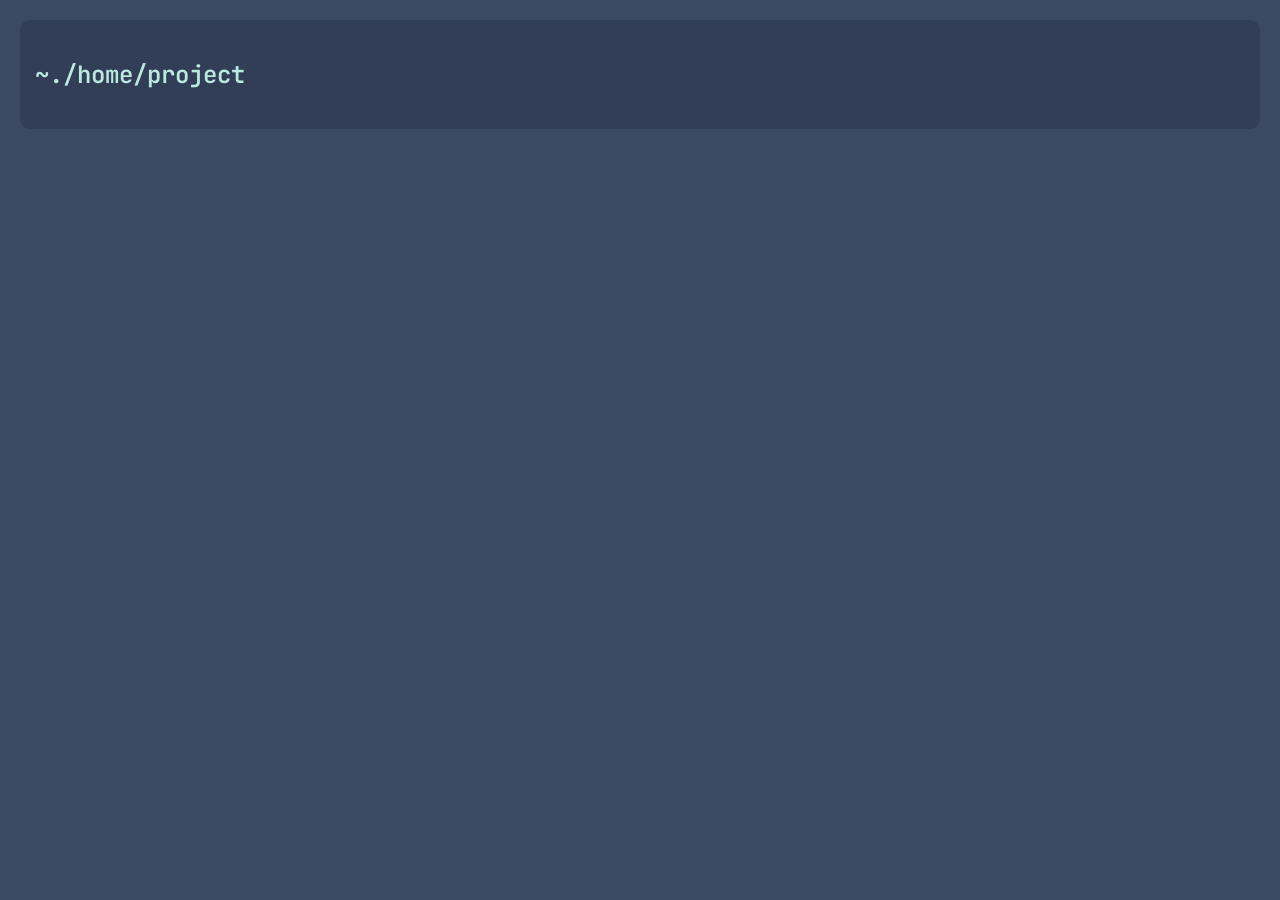
==== about/index.html @ 4014a5be "fix bugs on dropdown list and refractor html files on directory" ====
<!DOCTYPE html>
<html lang="en">
<head>
    <meta charset="UTF-8">
    <meta name="viewport" content="width=device-width, initial-scale=1.0">
    <link rel="stylesheet" href="/style.css">
    <link rel="preconnect" href="https://fonts.googleapis.com">
    <link rel="preconnect" href="https://fonts.gstatic.com" crossorigin>
    <link href="https://fonts.googleapis.com/css2?family=JetBrains+Mono:wght@100;400;600&display=swap" rel="stylesheet">
    <title>Kouu's Documentation</title>
</head>
<body>
    <div class="container">
        <div id="top-box">
            <p class="text-double-highlight">~./home/project</p>
        </div>
    </div>
    <script src = "/scripts.js"></script>
</body>
</html>
---- style.css ----
/* 1. The Master Container */
.container {
    display: flex;
    flex-direction: column; /* Stack Top Box above the Row */
    gap: 20px;              /* The 'magic' space between boxes */
    padding: 20px;
    width: 100%;
    box-sizing: border-box;
}

#top-box, #left-box, #right-box {
    background-color: var(--box-color);
    padding: 15px;
    border-radius: 10px;
}

/* 2. The Top Box (Full Width) */
#top-box {
    background-color: var(--box-color);
    padding: 15px;
    display: flex;
    /* No position: absolute needed! It fills the container width naturally. */
}

#audio-control {
    margin-left: auto;
}

/* 3. The Wrapper for the Bottom Two Boxes */
.bottom-row {
    display: flex;
    flex-direction: row;    /* Put Left and Right next to each other */
    gap: 20px;
    width: 100%;
    height: auto;          /* Let height be determined by content */
    align-items: flex-start; /* Aligns the top of the boxes */
}

#left-box {
    flex: 3;                /* Takes 3 parts of the space (~30%) */
    background-color: var(--box-color);
    padding: 15px;
    min-height: 500px;
}

#right-box {
    flex: 7;                /* Takes 7 parts of the space (~70%) */
    background-color: var(--box-color);
    min-height: 500px;
    padding: 15px 15px 15px 30px;
    width: 100%;
    box-sizing: border-box;
}

body{
    margin: 0;
    padding: 0;
    background-color: var(--bg-color);
    background-attachment: fixed;
    min-height: 100vh;
    display: flex;
    justify-content: center; /* This centers your container on huge screens */
}

#img-holder img{
    border: 4px solid var(--accent-color);
    border-radius: 10px;
    max-width: 70%;
    height: auto;
}

#img-holder{
    display: flex;
    justify-content: center;
    align-items: center;
    height: 100%;
    padding-top: 20px;
}

#left-box {
    display: flex;
    flex-direction: column;    
}

#image-caption {
    margin-top: 10px;
    text-align: center;
    color: var(--accent-color);
    font-family: JetBrains Mono, monospace;
    font-size: 16px;
    font-weight: 500;
}

#contact{
    text-align: center;
}

.social-icon{
    width: 40px;
    height: auto;
    filter: brightness(0) saturate(100%) invert(90%) sepia(34%) saturate(191%) hue-rotate(108deg) brightness(95%) contrast(93%);         /* https://angel-rs.github.io/css-color-filter-generator/ */
}

.social-container{
    display: flex;
    flex-direction: row;
    align-items: center;
    justify-content: center;
    gap: 20px;
}


/* The main popup box */
#popup {
    display: none;
    position: absolute;
    top: 100%;
    left: 0;
    margin-top: 8px;
    background-color: var(--box-color);
    padding: 20px 15px 15px 15px; /* Added a bit more padding at the top for the [X] */
    border: 2px solid var(--accent-color);
    z-index: 100;
    /* Added a minimum width so your menu doesn't get squished */
    min-width: 120px;
}

.dropdown-menu {
    display: flex;
    flex-direction: column;
    gap: 10px; /* Adds nice spacing between "Projects" and "Blog" */
}

/* Fixed the typo from nav-secton */
.nav-section {
    display: flex;
    align-items: center;
    background-color: var(--box-color);
    text-decoration: none; /* Removes the default blue underline from <a> tags */
    color: inherit; /* Keeps your terminal text color */
}
.nav-section p{
    margin: 5px;
}

#kirizakuga:hover, #projects:hover, #blog:hover, #about:hover {
    color: var(--accent-color);
}









/* 4. Responsive (Mobile) */
@media screen and (max-width: 768px) {
    .bottom-row {
        flex-direction: column; /* Stacks Left and Right on top of each other */
        align-items: stretch;
        height: auto; /* Let height be determined by content */
    }
    #top-box{
        height: auto; /* Let height be determined by content */
    }
    #left-box {
        min-height: auto; /* Optional: removes the 500px empty space on mobile */
        white-space: pre-wrap;     /* Keeps your JSON indents but allows wrapping */
        overflow-wrap: break-word; /* Forces long text like "Quan Hieu" to wrap to the next line */
    }
    
    #right-box {
        min-height: auto;
        padding-left: 15px; /* Resetting that 30px left padding you had for desktop */
    }
    .social-container{
        white-space: normal;
        display: flex;
        justify-content: center;
        gap: 20px;

    }
}

:root{
    --bg-color: #3b4a62;
    --box-color: #313e55;
    --accent-color: #fe9841;
    --action-color: #bbe9e0;
}

.text-primary {
    color: var(--accent-color);
    font-family: JetBrains Mono, monospace;
    font-size: 18px;
    font-weight: 400;
    line-height: 1.8;
}
.text-highlight{
    color: var(--action-color);
    font-family: JetBrains Mono, monospace;
    font-size: 18px;
    font-weight: 400;
}
.text-double-highlight{
    color: var(--action-color);
    font-family: JetBrains Mono, monospace;
    font-size: 24px;
    font-weight: 600;
}
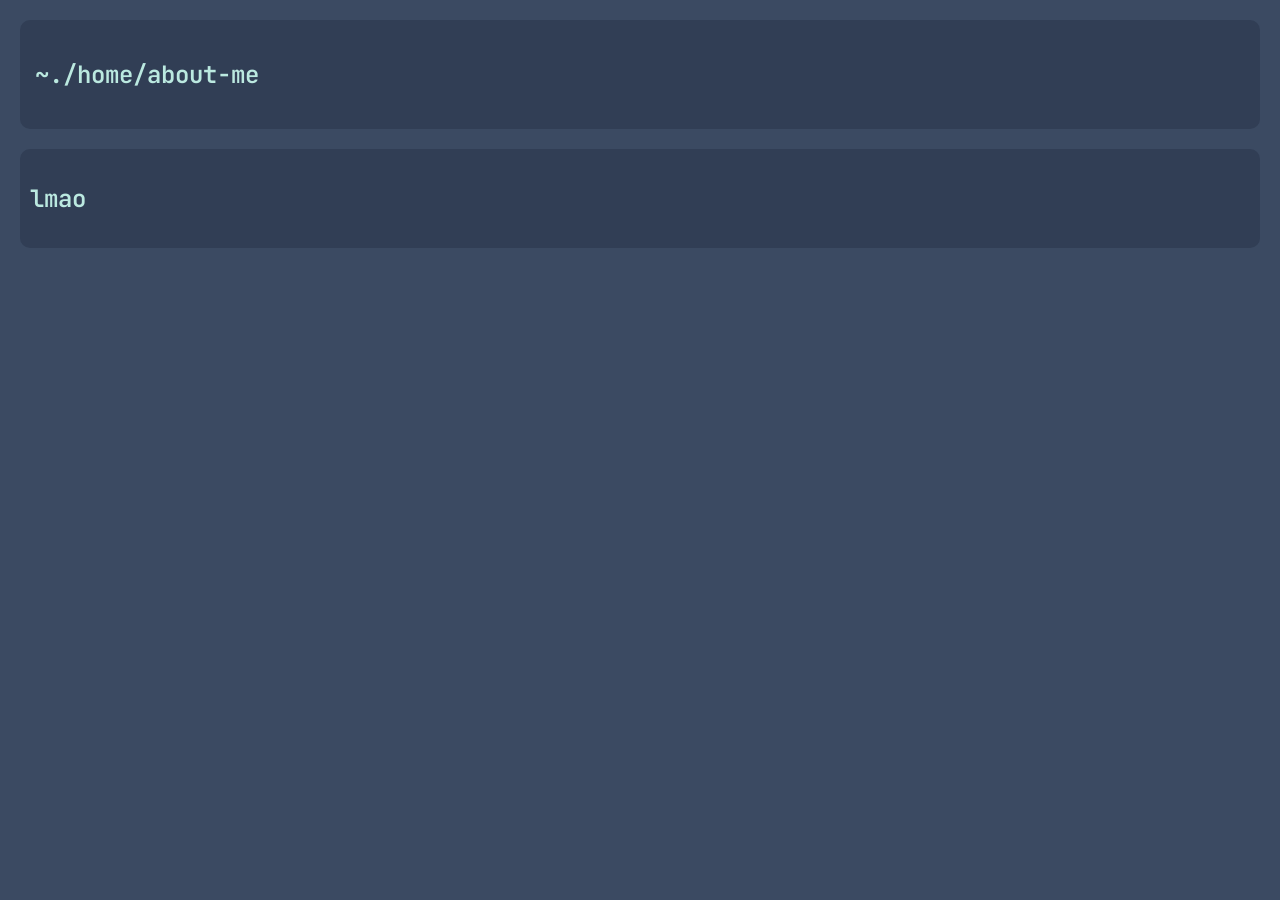
==== commit acdfbfab: "config the about-me page, remove the dropdown list bc its sucks" ====
--- a/about/index.html
+++ b/about/index.html
@@ -12,7 +12,12 @@
 <body>
     <div class="container">
         <div id="top-box">
-            <p class="text-double-highlight">~./home/project</p>
+            <p class="text-double-highlight">~./home/about-me</p>
+        </div>
+        <div class="bottom-row2">
+            <div class="sub-container">
+                <p class="text-double-highlight">lmao</p>
+            </div>
         </div>
     </div>
     <script src = "/scripts.js"></script>
--- a/style.css
+++ b/style.css
@@ -8,18 +8,11 @@
     box-sizing: border-box;
 }
 
-#top-box, #left-box, #right-box {
+#top-box {
     background-color: var(--box-color);
     padding: 15px;
     border-radius: 10px;
-}
-
-/* 2. The Top Box (Full Width) */
-#top-box {
-    background-color: var(--box-color);
-    padding: 15px;
-    display: flex;
-    /* No position: absolute needed! It fills the container width naturally. */
+    display: flex;
 }
 
 #audio-control {
@@ -34,13 +27,17 @@
     width: 100%;
     height: auto;          /* Let height be determined by content */
     align-items: flex-start; /* Aligns the top of the boxes */
+    border-radius: 10px;
 }
 
 #left-box {
-    flex: 3;                /* Takes 3 parts of the space (~30%) */
     background-color: var(--box-color);
     padding: 15px;
+    border-radius: 10px;
+    flex: 3;
     min-height: 500px;
+    display: flex;
+    flex-direction: column;
 }
 
 #right-box {
@@ -50,6 +47,7 @@
     padding: 15px 15px 15px 30px;
     width: 100%;
     box-sizing: border-box;
+    border-radius: 10px;
 }
 
 body{
@@ -75,11 +73,6 @@
     align-items: center;
     height: 100%;
     padding-top: 20px;
-}
-
-#left-box {
-    display: flex;
-    flex-direction: column;    
 }
 
 #image-caption {
@@ -147,6 +140,21 @@
     color: var(--accent-color);
 }
 
+.bottom-row2{
+    display: flex;
+    flex-direction: row;
+    gap: 20px;
+}
+.sub-container{
+    background-color: var(--box-color);
+    padding: 10px;
+    border-radius: 10px;
+    flex: 10;
+    min-height: 7px;
+    display: flex;
+    flex-direction: column;
+}
+
 
 
 
@@ -170,7 +178,7 @@
         white-space: pre-wrap;     /* Keeps your JSON indents but allows wrapping */
         overflow-wrap: break-word; /* Forces long text like "Quan Hieu" to wrap to the next line */
     }
-    
+
     #right-box {
         min-height: auto;
         padding-left: 15px; /* Resetting that 30px left padding you had for desktop */
@@ -182,6 +190,11 @@
         gap: 20px;
 
     }
+    .bottom-row, .bottom-row2 {
+        flex-direction: column;
+        align-items: stretch;
+        height: auto;
+    }
 }
 
 :root{
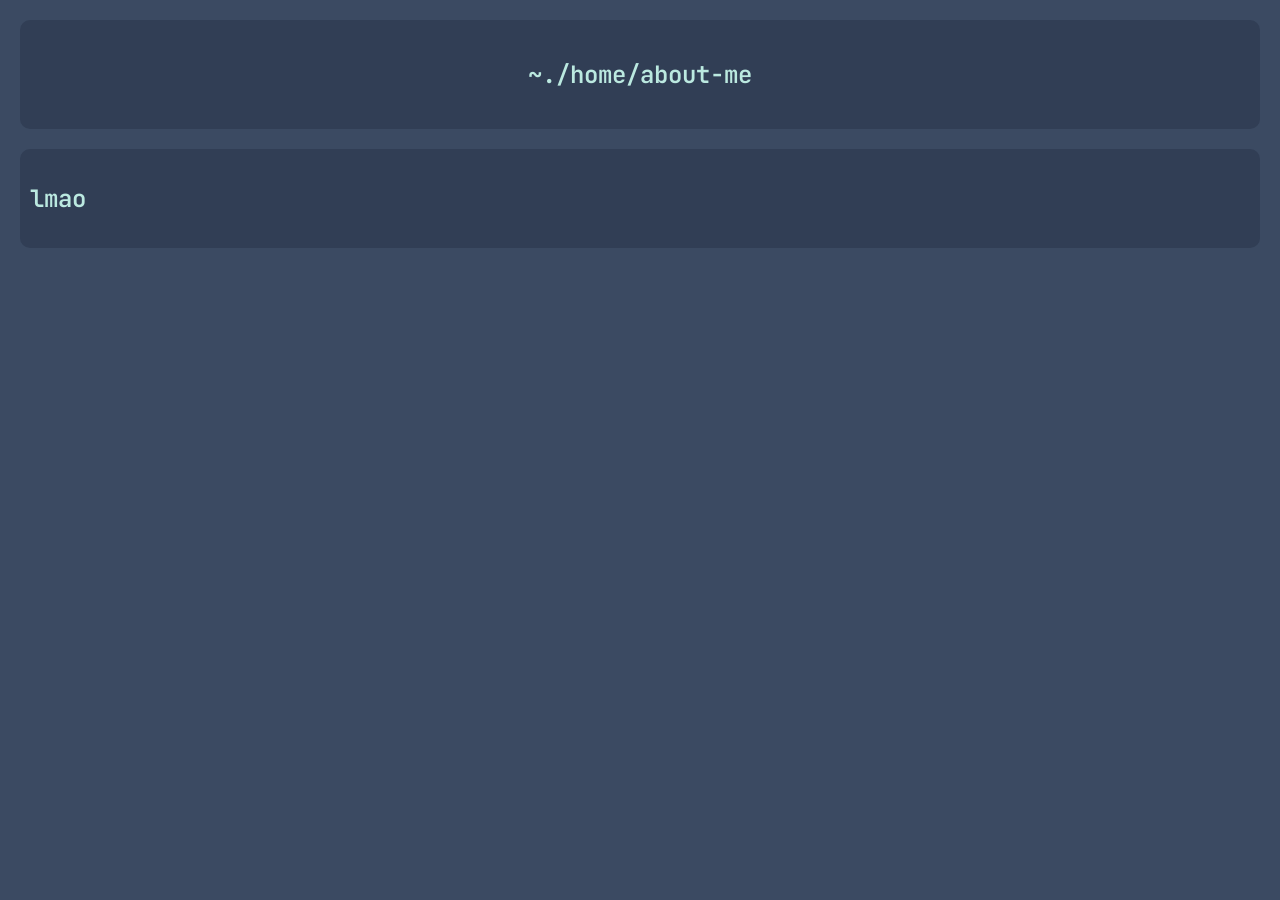
==== commit 9fd4271f: "add light-dark switch theme button, responsive theme animation, button animation, and re-organize th" ====
--- a/about/index.html
+++ b/about/index.html
@@ -3,13 +3,18 @@
 <head>
     <meta charset="UTF-8">
     <meta name="viewport" content="width=device-width, initial-scale=1.0">
-    <link rel="stylesheet" href="/style.css">
+    <link rel="stylesheet" href="../style.css">
     <link rel="preconnect" href="https://fonts.googleapis.com">
     <link rel="preconnect" href="https://fonts.gstatic.com" crossorigin>
     <link href="https://fonts.googleapis.com/css2?family=JetBrains+Mono:wght@100;400;600&display=swap" rel="stylesheet">
     <title>Kouu's Documentation</title>
 </head>
 <body>
+    <script>
+        if (localStorage.getItem('theme') === 'light') {
+            document.body.classList.add('dark-mode');
+        }
+    </script>
     <div class="container">
         <div id="top-box">
             <p class="text-double-highlight">~./home/about-me</p>
@@ -20,6 +25,6 @@
             </div>
         </div>
     </div>
-    <script src = "/scripts.js"></script>
+    <script src="../scripts.js"></script>
 </body>
 </html>
--- a/style.css
+++ b/style.css
@@ -1,151 +1,98 @@
-/* 1. The Master Container */
-.container {
-    display: flex;
-    flex-direction: column; /* Stack Top Box above the Row */
-    gap: 20px;              /* The 'magic' space between boxes */
-    padding: 20px;
-    width: 100%;
-    box-sizing: border-box;
-}
-
-#top-box {
-    background-color: var(--box-color);
-    padding: 15px;
-    border-radius: 10px;
-    display: flex;
-}
-
-#audio-control {
-    margin-left: auto;
-}
-
-/* 3. The Wrapper for the Bottom Two Boxes */
-.bottom-row {
-    display: flex;
-    flex-direction: row;    /* Put Left and Right next to each other */
-    gap: 20px;
-    width: 100%;
-    height: auto;          /* Let height be determined by content */
-    align-items: flex-start; /* Aligns the top of the boxes */
-    border-radius: 10px;
-}
-
-#left-box {
-    background-color: var(--box-color);
-    padding: 15px;
-    border-radius: 10px;
-    flex: 3;
-    min-height: 500px;
-    display: flex;
-    flex-direction: column;
-}
-
-#right-box {
-    flex: 7;                /* Takes 7 parts of the space (~70%) */
-    background-color: var(--box-color);
-    min-height: 500px;
-    padding: 15px 15px 15px 30px;
-    width: 100%;
-    box-sizing: border-box;
-    border-radius: 10px;
-}
-
-body{
+/* design token, system var */
+
+:root {
+    /* default dark mode colors */
+    --bg-color: #3b4a62;
+    --box-color: #313e55;
+    --accent-color: #fe9841;
+    --action-color: #bbe9e0;
+}
+
+body.dark-mode {
+    /* default light mode colors */
+    --bg-color: #d8d2c3;
+    --box-color: #cdc0af;
+    --accent-color: #8b6f5c;
+    --action-color: #513a2a;
+}
+
+
+/* base styling*/
+
+body {
     margin: 0;
     padding: 0;
     background-color: var(--bg-color);
     background-attachment: fixed;
     min-height: 100vh;
     display: flex;
-    justify-content: center; /* This centers your container on huge screens */
-}
-
-#img-holder img{
-    border: 4px solid var(--accent-color);
-    border-radius: 10px;
-    max-width: 70%;
-    height: auto;
-}
-
-#img-holder{
-    display: flex;
-    justify-content: center;
-    align-items: center;
-    height: 100%;
-    padding-top: 20px;
-}
-
-#image-caption {
-    margin-top: 10px;
-    text-align: center;
-    color: var(--accent-color);
-    font-family: JetBrains Mono, monospace;
-    font-size: 16px;
-    font-weight: 500;
-}
-
-#contact{
-    text-align: center;
-}
-
-.social-icon{
-    width: 40px;
-    height: auto;
-    filter: brightness(0) saturate(100%) invert(90%) sepia(34%) saturate(191%) hue-rotate(108deg) brightness(95%) contrast(93%);         /* https://angel-rs.github.io/css-color-filter-generator/ */
-}
-
-.social-container{
-    display: flex;
-    flex-direction: row;
-    align-items: center;
-    justify-content: center;
+    justify-content: center;
+    transition: background-color 0.3s ease;
+}
+
+
+/* layout and containers */
+
+.container {
+    display: flex;
+    flex-direction: column;
     gap: 20px;
-}
-
-
-/* The main popup box */
-#popup {
-    display: none;
-    position: absolute;
-    top: 100%;
-    left: 0;
-    margin-top: 8px;
-    background-color: var(--box-color);
-    padding: 20px 15px 15px 15px; /* Added a bit more padding at the top for the [X] */
-    border: 2px solid var(--accent-color);
-    z-index: 100;
-    /* Added a minimum width so your menu doesn't get squished */
-    min-width: 120px;
-}
-
-.dropdown-menu {
-    display: flex;
-    flex-direction: column;
-    gap: 10px; /* Adds nice spacing between "Projects" and "Blog" */
-}
-
-/* Fixed the typo from nav-secton */
-.nav-section {
-    display: flex;
-    align-items: center;
-    background-color: var(--box-color);
-    text-decoration: none; /* Removes the default blue underline from <a> tags */
-    color: inherit; /* Keeps your terminal text color */
-}
-.nav-section p{
-    margin: 5px;
-}
-
-#kirizakuga:hover, #projects:hover, #blog:hover, #about:hover {
-    color: var(--accent-color);
-}
-
-.bottom-row2{
+    padding: 20px;
+    width: 100%;
+    box-sizing: border-box;
+}
+
+.bottom-row {
     display: flex;
     flex-direction: row;
     gap: 20px;
-}
-.sub-container{
+    width: 100%;
+    height: auto;
+    align-items: flex-start;
+    border-radius: 10px;
+}
+
+.bottom-row2 {
+    display: flex;
+    flex-direction: row;
+    gap: 20px;
+}
+
+
+/* individual grid components/cards */
+
+#top-box {
+    background-color: var(--box-color);
+    padding: 15px;
+    border-radius: 10px;
+    display: flex;
+    flex-direction: row;
+    align-items: center;
+    justify-content: center;
+    gap: 40px;
+}
+
+#left-box {
+    background-color: var(--box-color);
+    padding: 15px;
+    border-radius: 10px;
+    flex: 3;
+    min-height: 500px;
+    display: flex;
+    flex-direction: column;
+}
+
+#right-box {
+    background-color: var(--box-color);
+    padding: 15px 15px 15px 30px;
+    border-radius: 10px;
+    flex: 7;
+    min-height: 500px;
+    width: 100%;
+    box-sizing: border-box;
+}
+
+.sub-container {
     background-color: var(--box-color);
     padding: 10px;
     border-radius: 10px;
@@ -155,54 +102,16 @@
     flex-direction: column;
 }
 
-
-
-
-
-
-
-
-
-/* 4. Responsive (Mobile) */
-@media screen and (max-width: 768px) {
-    .bottom-row {
-        flex-direction: column; /* Stacks Left and Right on top of each other */
-        align-items: stretch;
-        height: auto; /* Let height be determined by content */
-    }
-    #top-box{
-        height: auto; /* Let height be determined by content */
-    }
-    #left-box {
-        min-height: auto; /* Optional: removes the 500px empty space on mobile */
-        white-space: pre-wrap;     /* Keeps your JSON indents but allows wrapping */
-        overflow-wrap: break-word; /* Forces long text like "Quan Hieu" to wrap to the next line */
-    }
-
-    #right-box {
-        min-height: auto;
-        padding-left: 15px; /* Resetting that 30px left padding you had for desktop */
-    }
-    .social-container{
-        white-space: normal;
-        display: flex;
-        justify-content: center;
-        gap: 20px;
-
-    }
-    .bottom-row, .bottom-row2 {
-        flex-direction: column;
-        align-items: stretch;
-        height: auto;
-    }
-}
-
-:root{
-    --bg-color: #3b4a62;
-    --box-color: #313e55;
-    --accent-color: #fe9841;
-    --action-color: #bbe9e0;
-}
+/* theme transition rules for containers */
+#top-box,
+#left-box,
+#right-box,
+.sub-container {
+    transition: background-color 0.3s ease;
+}
+
+
+/* typography */
 
 .text-primary {
     color: var(--accent-color);
@@ -210,17 +119,250 @@
     font-size: 18px;
     font-weight: 400;
     line-height: 1.8;
-}
-.text-highlight{
+    transition: color 0.3s ease;
+}
+
+.text-highlight {
     color: var(--action-color);
     font-family: JetBrains Mono, monospace;
     font-size: 18px;
     font-weight: 400;
-}
-.text-double-highlight{
+    display: inline-block;
+    transition: color 0.3s ease, transform 0.3s cubic-bezier(0.16, 1, 0.3, 1);
+}
+
+.text-double-highlight {
     color: var(--action-color);
     font-family: JetBrains Mono, monospace;
     font-size: 24px;
     font-weight: 600;
-}
-
+    transition: color 0.3s ease;
+}
+
+#image-caption {
+    margin-top: 30px;
+    margin-bottom: 8px;
+    text-align: center;
+    color: var(--accent-color);
+    font-family: JetBrains Mono, monospace;
+    font-size: 16px;
+    font-weight: 500;
+    transition: color 0.3s ease;
+}
+
+
+/* image containers and frames */
+#img-holder {
+    display: flex;
+    justify-content: center;
+    align-items: center;
+    height: 100%;
+    padding-top: 20px;
+}
+
+#img-holder img {
+    border: 4px solid var(--accent-color);
+    border-radius: 10px;
+    max-width: 70%;
+    height: auto;
+    transition: border-color 0.3s ease;
+}
+
+/* audio and layout utilities */
+#audio-control {
+    margin-left: auto;
+}
+
+#LD-mode {
+    margin-left: auto;
+}
+
+/* theme toggle button */
+#theme-toggle {
+    display: inline-flex;
+    align-items: center;
+    justify-content: center;
+    position: relative;
+    width: 28px;
+    height: 28px;
+    cursor: pointer;
+    overflow: hidden;
+}
+
+.theme-icon {
+    position: absolute;
+    width: 24px;
+    height: 24px;
+    color: var(--action-color);
+    transition: color 0.3s ease, transform 0.4s cubic-bezier(0.4, 0, 0.2, 1), opacity 0.4s ease;
+}
+
+/* moon-sun display */
+.sun-icon {
+    opacity: 0;
+    transform: rotate(-90deg) scale(0);
+}
+
+.moon-icon {
+    opacity: 1;
+    transform: rotate(0deg) scale(1);
+}
+
+/* light mode display */
+body.dark-mode .sun-icon {
+    opacity: 1;
+    transform: rotate(0deg) scale(1);
+}
+
+body.dark-mode .moon-icon {
+    opacity: 0;
+    transform: rotate(90deg) scale(0);
+}
+
+/* hover and active micro-animations */
+#theme-toggle:hover .moon-icon {
+    transform: scale(1.1) rotate(-15deg);
+}
+
+body.dark-mode #theme-toggle:hover .sun-icon {
+    transform: scale(1.1) rotate(15deg);
+}
+
+#theme-toggle:active .theme-icon {
+    transform: scale(0.9);
+}
+
+#nav-links {
+    display: flex;
+    gap: 30px;
+    justify-content: center;
+}
+
+.nav-links {
+    display: flex;
+    justify-content: right;
+    align-items: center;
+    flex: 4;
+    height: 100%;
+    margin-right: 49px;
+    text-align: center;
+}
+
+#contact {
+    text-align: center;
+}
+
+/* navigation */
+a:hover .text-highlight {
+    color: var(--accent-color);
+    transform: translateY(-3px) scale(1.05);
+    cursor: pointer;
+}
+
+a:active .text-highlight {
+    transform: translateY(-1px) scale(0.98);
+}
+
+/* social media */
+.social-container {
+    display: flex;
+    flex-direction: row;
+    align-items: center;
+    justify-content: center;
+    gap: 20px;
+}
+
+.social-icon {
+    width: 40px;
+    height: auto;
+    color: var(--action-color);
+    transition: color 0.3s ease, transform 0.3s cubic-bezier(0.16, 1, 0.3, 1);
+}
+
+.social-icon-small {
+    width: 25px;
+    height: auto;
+    color: var(--action-color);
+    transition: color 0.3s ease, transform 0.3s cubic-bezier(0.16, 1, 0.3, 1);
+}
+
+/* fill */
+.social-icon path,
+.social-icon-small path {
+    fill: currentColor;
+}
+
+/* hovering */
+a:hover .social-icon,
+a:hover .social-icon-small {
+    color: var(--accent-color);
+    transform: translateY(-3px) scale(1.05);
+}
+
+a:active .social-icon,
+a:active .social-icon-small {
+    transform: translateY(-1px) scale(0.98);
+}
+
+
+/* responsive design */
+
+@media screen and (max-width: 768px) {
+
+    .bottom-row,
+    .bottom-row2 {
+        flex-direction: column;
+        align-items: stretch;
+        height: auto;
+    }
+
+    #top-box {
+        height: auto;
+    }
+
+    #left-box {
+        min-height: auto;
+        white-space: pre-wrap;
+        overflow-wrap: break-word;
+    }
+
+    #right-box {
+        min-height: auto;
+        padding-left: 15px;
+    }
+
+    .social-container {
+        display: flex;
+        justify-content: center;
+        gap: 20px;
+        white-space: normal;
+    }
+}
+
+/* view transitions */
+::view-transition-old(root),
+::view-transition-new(root) {
+    animation: none;
+    mix-blend-mode: normal;
+}
+
+/* view-transition */
+::view-transition-new(root) {
+    z-index: 9999;
+    animation: circular-reveal 0.75s cubic-bezier(0.16, 1, 0.3, 1) forwards;
+}
+
+::view-transition-old(root) {
+    z-index: 1;
+}
+
+/* view-transition */
+@keyframes circular-reveal {
+    from {
+        clip-path: circle(4px at var(--clip-x, 50%) var(--clip-y, 50%));
+    }
+
+    to {
+        clip-path: circle(var(--clip-r, 100%) at var(--clip-x, 50%) var(--clip-y, 50%));
+    }
+}
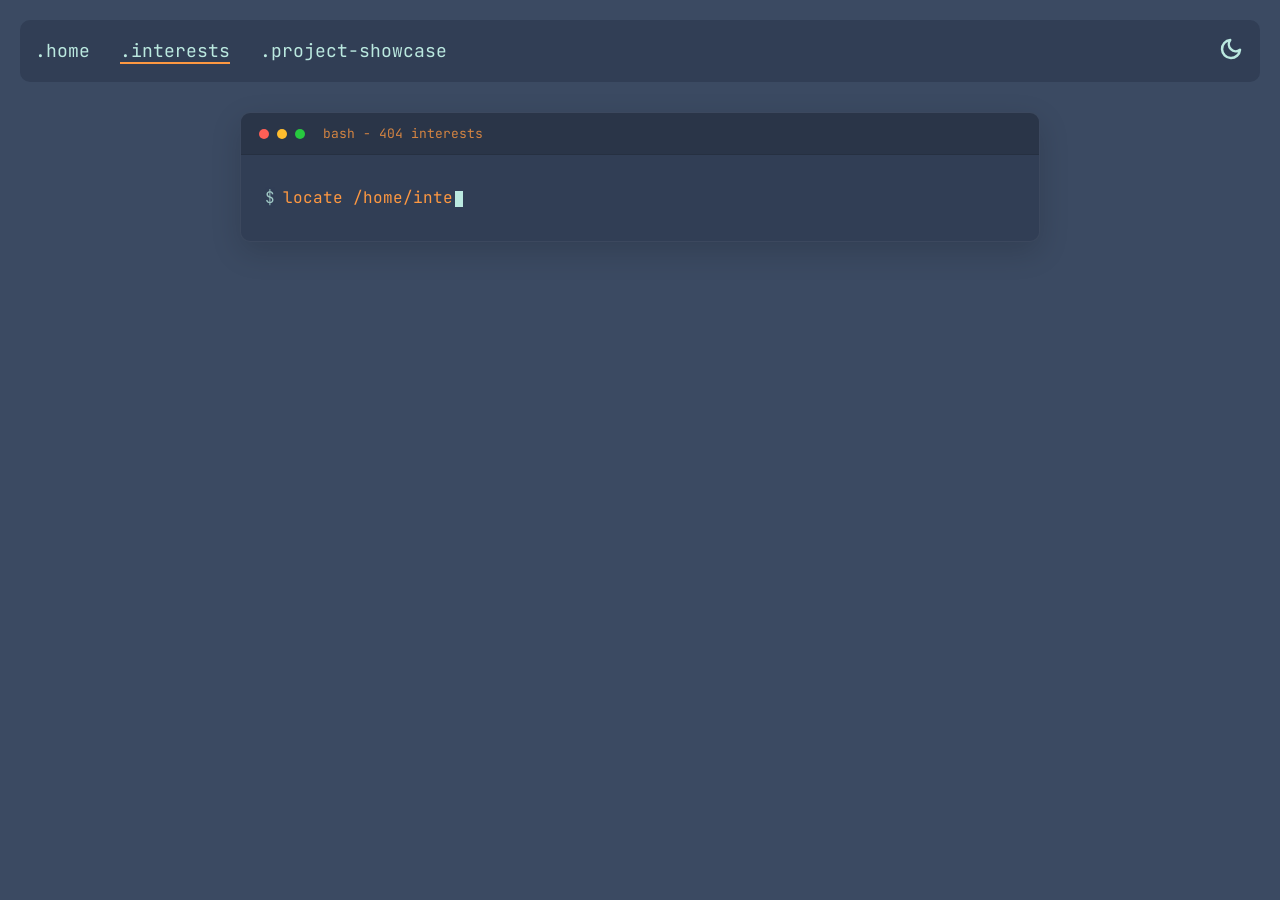
==== commit 36c9ea25: "adding on construct landing page" ====
--- a/about/index.html
+++ b/about/index.html
@@ -1,5 +1,6 @@
 <!DOCTYPE html>
 <html lang="en">
+
 <head>
     <meta charset="UTF-8">
     <meta name="viewport" content="width=device-width, initial-scale=1.0">
@@ -7,8 +8,10 @@
     <link rel="preconnect" href="https://fonts.googleapis.com">
     <link rel="preconnect" href="https://fonts.gstatic.com" crossorigin>
     <link href="https://fonts.googleapis.com/css2?family=JetBrains+Mono:wght@100;400;600&display=swap" rel="stylesheet">
-    <title>Kouu's Documentation</title>
+    <link rel="icon" type="image/png" sizes="32x32" href="../meomeo.jpg">
+    <title>Kouu's Documentation - 404 interests</title>
 </head>
+
 <body>
     <script>
         if (localStorage.getItem('theme') === 'light') {
@@ -17,14 +20,134 @@
     </script>
     <div class="container">
         <div id="top-box">
-            <p class="text-double-highlight">~./home/about-me</p>
+            <div id="nav-links">
+                <a href="../">
+                    <span class="text-highlight">.home</span>
+                </a>
+                <a href="../about/">
+                    <span class="text-highlight nav-active">.interests</span>
+                </a>
+                <a href="../project/">
+                    <span class="text-highlight">.project-showcase</span>
+                </a>
+            </div>
+            <div id="LD-mode">
+                <a id="theme-toggle" aria-label="Toggle Theme">
+                    <svg class="theme-icon sun-icon" viewBox="0 0 512 512" fill="currentColor">
+                        <path d="M0 0 C1.17731689 0.00491455 2.35463379 0.0098291 3.56762695 0.01489258 C12.9382388 0.14015955 21.67135975 1.02197483 30.75 3.3125 C31.39372559 3.47347168 32.03745117 3.63444336 32.70068359 3.80029297 C66.50518451 12.53459067 95.41541139 35.00654309 113.13598633 64.90283203 C124.46282822 84.4915227 130.17567302 105.91969591 130.0625 128.5625 C130.05758545 129.73981689 130.0526709 130.91713379 130.04760742 132.13012695 C129.92234045 141.5007388 129.04052517 150.23385975 126.75 159.3125 C126.58902832 159.95622559 126.42805664 160.59995117 126.26220703 161.26318359 C117.52790933 195.06768451 95.05595691 223.97791139 65.15966797 241.69848633 C45.5709773 253.02532822 24.14280409 258.625 1.5 258.625 C0.32268311 258.62008545 -0.85463379 258.6151709 -2.06762695 258.61010742 C-11.4382388 258.48484045 -20.17135975 257.60302517 -29.25 255.3125 C-29.89372559 255.15152832 -30.53745117 254.99055664 -31.20068359 254.82470703 C-63.26584669 246.53981381 -91.97798344 225.59835068 -109.25 197.3125 C-126.6183024 167.70669063 -133.684497 133.05048798 -125.25 99.3125 C-125.08902832 98.66732422 -124.92805664 98.02214844 -124.76220703 97.35742188 C-116.02631735 63.55515134 -93.55430055 34.64610682 -63.65966797 16.92651367 C-44.0709773 5.59967178 -22.64280409 -0.11317302 0 0 Z" fill="currentColor" transform="translate(255.25,126.6875)"/>
+                        <path d="M0 0 C5.21166721 2.90218331 7.86441215 6.71229937 9.75 12.3125 C10.01069641 15.18919373 10.01069641 15.18919373 10.0246582 18.38452148 C10.03895622 20.18680458 10.03895622 20.18680458 10.05354309 22.02549744 C10.05263168 23.31516922 10.05172028 24.604841 10.05078125 25.93359375 C10.05467207 27.2797102 10.05900754 28.62582543 10.06376648 29.97193909 C10.07121321 32.78870632 10.07094867 35.60534817 10.06567383 38.42211914 C10.05988046 42.02112455 10.07681386 45.6196151 10.1000185 49.21853542 C10.11479266 51.99732941 10.11562259 54.77600043 10.11250877 57.55482674 C10.11326769 59.52342624 10.12710976 61.49200674 10.14118958 63.46055603 C10.13496078 64.66523026 10.12873199 65.86990448 10.12231445 67.11108398 C10.12294388 68.16633774 10.1235733 69.22159149 10.1242218 70.30882263 C9.47404127 75.52747244 7.26218715 79.35996991 3.1875 82.625 C2.28837891 83.36169922 2.28837891 83.36169922 1.37109375 84.11328125 C-3.2199931 87.50957923 -8.77424074 86.82203985 -14.25 86.3125 C-19.15713015 83.99276575 -22.0611048 80.59473069 -25.25 76.3125 C-26.30823299 73.13780102 -26.39580866 70.83548158 -26.42700195 67.49926758 C-26.43983719 66.30404984 -26.45267242 65.10883209 -26.46589661 63.87739563 C-26.47328354 62.58367538 -26.48067047 61.28995514 -26.48828125 59.95703125 C-26.48828125 59.95703125 -26.48828125 59.95703125 -26.48828125 59.95703125 C-26.49235678 59.29678137 -26.4964323 58.63653149 -26.50063133 57.95627403 C-26.52147721 54.45872691 -26.53578294 50.96121881 -26.54516602 47.46362305 C-26.55620258 43.86691826 -26.59057364 40.2708369 -26.63033772 36.67435169 C-26.65660269 33.89549178 -26.66486671 31.11677789 -26.66844749 28.33780479 C-26.67563307 26.37255892 -26.70203273 24.40741326 -26.72883606 22.44233704 C-26.70976684 14.54902665 -26.24209809 8.35610903 -20.43359375 2.47265625 C-19.85738281 2.11042969 -19.28117188 1.74820312 -18.6875 1.375 C-17.81931641 0.80458984 -17.81931641 0.80458984 -16.93359375 0.22265625 C-11.3849001 -2.77698556 -5.58878378 -2.59068856 0 0 Z \" fill="currentColor" transform="translate(264.25,425.6875)"/>
+                        <path d="M0 0 C1.8022831 -0.01429802 1.8022831 -0.01429802 3.64097595 -0.02888489 C4.93064774 -0.02797348 6.22031952 -0.02706207 7.54907227 -0.02612305 C8.89518871 -0.03001387 10.24130394 -0.03434934 11.5874176 -0.03910828 C14.40418483 -0.04655501 17.22082669 -0.04629047 20.03759766 -0.04101562 C23.63660306 -0.03522225 27.23509361 -0.05215566 30.83401394 -0.0753603 C33.61280792 -0.09013446 36.39147895 -0.09096439 39.17030525 -0.08785057 C41.13890475 -0.08860949 43.10748525 -0.10245156 45.07603455 -0.11653137 C46.28070877 -0.11030258 47.485383 -0.10407379 48.7265625 -0.09765625 C50.30944313 -0.09860039 50.30944313 -0.09860039 51.92430115 -0.0995636 C57.14295096 0.55061693 60.97544842 2.76247105 64.24047852 6.8371582 C64.97717773 7.7362793 64.97717773 7.7362793 65.72875977 8.65356445 C69.12505775 13.2446513 68.43751837 18.79889894 67.92797852 24.2746582 C65.60824426 29.18178836 62.21020921 32.08576301 57.92797852 35.2746582 C54.75327953 36.3328912 52.4509601 36.42046687 49.11474609 36.45166016 C47.91952835 36.46595818 47.312463 36.46595818 45.47377014 36.48054504 C44.18409836 36.47963364 42.89442657 36.47872223 41.56567383 36.4777832 C40.21955738 36.48167403 38.87344215 36.48600949 37.52732849 36.49076843 C34.71056126 36.49821516 31.89391941 36.49795063 29.07714844 36.49267578 C25.48239677 36.58086078 21.88631542 36.65499592 18.28983021 36.65499592 C15.51097029 36.68126089 12.7322564 36.68952491 9.95328331 36.6931057 C7.98803743 36.70029127 6.00726084 36.72669094 4.05781555 36.75349426 C-3.83549484 36.73442505 -10.02841246 36.26675629 -15.91186523 30.45825195 C-16.45520508 29.59393555 -16.45520508 29.59393555 -17.00952148 28.7121582 C-17.38979492 28.13336914 -17.77006836 27.55458008 -18.16186523 26.95825195 C-20.3683194 22.87678523 -20.65294498 18.80102042 -20.07202148 14.2746582 C-18.31380204 8.99044433 -15.83770712 5.29680032 -11.07202148 2.2746582 C-7.25198999 0.45832543 -4.2162254 0.01842254 0 0 Z" fill="currentColor" transform="translate(444.072021484375,237.725341796875)"/>
+                        <path d="M0 0 C4.90713015 2.31973425 7.8111048 5.71776931 11 10 C12.05823299 13.17469898 12.14580866 15.47701842 12.17700195 18.81323242 C12.19625481 20.60605904 12.19625481 20.60605904 12.21589661 22.43510437 C12.22328354 23.72882462 12.23067047 25.02254486 12.23828125 26.35546875 C12.24235678 27.01571863 12.2464323 27.67596851 12.25063133 28.35622597 C12.27147721 31.85377309 12.28578294 35.35128119 12.29516602 38.84887695 C12.30620258 42.44558174 12.34057364 46.0416631 12.38033772 49.63814831 C12.40660269 52.41700822 12.41486671 55.19572211 12.41844749 57.97469521 C12.42563307 59.93994108 12.45203273 61.90508674 12.47883606 63.87016296 C12.45976684 71.76347335 11.99209809 77.95639097 6.18359375 83.83984375 C5.31927734 84.38318359 5.31927734 84.38318359 4.4375 84.9375 C3.85871094 85.31777344 3.27992188 85.69804688 2.68359375 86.08984375 C-1.39787297 88.29629792 -5.47363779 88.58092349 -10 88 C-15.28421388 86.24178055 -18.97785789 83.76568564 -22 79 C-23.81633278 75.1799685 -24.25623566 72.14420391 -24.2746582 67.92797852 C-24.28419022 66.72645645 -24.29372223 65.52493439 -24.30354309 64.28700256 C-24.30263168 62.99733078 -24.30172028 61.707659 -24.30078125 60.37890625 C-24.30467207 59.0327898 -24.30900754 57.68667457 -24.31376648 56.34056091 C-24.32121321 53.52379368 -24.32094867 50.70715183 -24.31567383 47.89038086 C-24.30988046 44.29137545 -24.32681386 40.6928849 -24.3500185 37.09396458 C-24.36479266 34.31517059 -24.36562259 31.53649957 -24.36250877 28.75767326 C-24.36326769 26.78907376 -24.37710976 24.82049326 -24.39118958 22.85194397 C-24.38496078 21.64726974 -24.37873199 20.44259552 -24.37231445 19.20141602 C-24.37294388 18.14616226 -24.3735733 17.09090851 -24.3742218 16.00367737 C-23.72404127 10.78502756 -21.51218715 6.95253009 -17.4375 3.6875 C-16.83808594 3.19636719 -16.23867187 2.70523437 -15.62109375 2.19921875 C-11.0300069 -1.19707923 -5.47575926 -0.50953985 0 0 Z \" fill="currentColor" transform="translate(262,0)"/>
+                        <path d="M0 0 C0.90105469 -0.04898437 1.80210937 -0.09796875 2.73046875 -0.1484375 C11.05267403 1.26496618 17.10056254 8.22027452 22.80078125 13.96484375 C24.03830391 15.19806114 24.03830391 15.19806114 25.30082703 16.45619202 C27.03309661 18.18643002 28.76162328 19.92042266 30.48657227 21.65795898 C33.12383186 24.31132473 35.7767693 26.94825345 38.43164062 29.58398438 C40.11815057 31.27247611 41.80373001 32.96189788 43.48828125 34.65234375 C44.27890457 35.43689438 45.06952789 36.22144501 45.8841095 37.0297699 C50.37368891 41.57713247 54.26972617 45.58622584 55.2109375 52.15625 C55.15766877 58.33542325 54.98880976 63.1900118 50.3828125 67.80859375 C46.24652938 71.44070306 43.02518932 72.55196767 37.625 72.75 C36.72394531 72.79898438 35.82289063 72.84796875 34.89453125 72.8984375 C26.57232597 71.48503382 20.52443746 64.52972548 14.82421875 58.78515625 C13.99920364 57.96301132 13.17418854 57.14086639 12.32417297 56.29380798 C10.59190339 54.56356998 8.86337672 52.82957734 7.13842773 51.09204102 C4.50116814 48.43867527 1.8482307 45.80174655 -0.80664062 43.16601562 C-2.49315057 41.47752389 -4.17873001 39.78810212 -5.86328125 38.09765625 C-6.65390457 37.31310562 -7.44452789 36.52855499 -8.2591095 35.7202301 C-12.74868891 31.17286753 -16.64472617 27.16377416 -17.5859375 20.59375 C-17.53266877 14.41457675 -17.36380976 9.5599882 -12.7578125 4.94140625 C-8.62152938 1.30929694 -5.40018932 0.19803233 0 0 Z \" fill="currentColor" transform="translate(387.1875,369.625)"/>
+                        <path d="M0 0 C4.39501144 3.96622984 7.31752403 7.42715906 8.5625 13.3125 C8.70077164 21.85461474 5.28903578 26.64336666 -0.48413086 32.63378906 C-2.11793766 34.28745012 -3.75768639 35.93525504 -5.40234375 37.578125 C-6.27266739 38.45273376 -7.14299103 39.32734253 -8.03968811 40.22845459 C-9.87539174 42.06988583 -11.71370106 43.90872272 -13.55444336 45.74511719 C-16.37045642 48.55796153 -19.17286441 51.38388962 -21.97460938 54.2109375 C-23.76220991 56.00081026 -25.55059495 57.78989993 -27.33984375 59.578125 C-28.17644028 60.42393127 -29.0130368 61.26973755 -29.87498474 62.14117432 C-30.6625264 62.92248718 -31.45006805 63.70380005 -32.26147461 64.50878906 C-32.94890244 65.19684631 -33.63633026 65.88490356 -34.34458923 66.59381104 C-39.02392396 70.43645979 -43.78799363 70.81786268 -49.6484375 70.68359375 C-54.9142787 69.98295662 -58.59146753 67.71809471 -61.81640625 63.515625 C-64.56375831 58.72929737 -65.47523278 53.75358538 -64.4375 48.3125 C-62.57276477 44.11174795 -60.55847342 41.05595769 -57.32080078 37.80761719 C-56.49629425 36.97365417 -55.67178772 36.13969116 -54.82229614 35.28045654 C-53.93476654 34.39899963 -53.04723694 33.51754272 -52.1328125 32.609375 C-51.21668182 31.69037415 -50.30055115 30.77137329 -49.35665894 29.82452393 C-47.4231088 27.88656697 -45.48427811 25.95409915 -43.54150391 24.02539062 C-41.05760157 21.55860319 -38.58744488 19.07855729 -36.1210804 16.59424973 C-33.75727278 14.21697114 -31.38207397 11.85121356 -29.0078125 9.484375 C-28.12433136 8.59482117 -27.24085022 7.70526733 -26.33059692 6.78875732 C-25.49978607 5.96740295 -24.66897522 5.14604858 -23.81298828 4.29980469 C-23.08701447 3.57621765 -22.36104065 2.85263062 -21.61306763 2.1071167 C-15.51316133 -2.92467067 -6.97713161 -3.42513733 0 0 Z\" fill="currentColor" transform="translate(133.4375,371.6875)"/>
+                        <path d="M0 0 C4.39561435 2.4447518 7.06119522 5.34909665 9.02734375 9.98046875 C10.91056269 16.58950124 9.9300253 21.2056618 6.6484375 27.16015625 C4.72683716 29.46270752 4.72683716 29.46270752 2.53173828 31.66503906 C1.70723175 32.49900208 0.88272522 33.33296509 0.03323364 34.19219971 C-0.85429596 35.07365662 -1.74182556 35.95511353 -2.65625 36.86328125 C-3.57238068 37.7822821 -4.48851135 38.70128296 -5.43240356 39.64813232 C-7.3659537 41.58608928 -9.30478439 43.5185571 -11.24755859 45.44726562 C-13.73146093 47.91405306 -16.20161762 50.39409896 -18.6679821 52.87840652 C-21.03178972 55.25568511 -23.40698853 57.62144269 -25.78125 59.98828125 C-27.10647171 61.322612 -27.10647171 61.322612 -28.45846558 62.68389893 C-29.28927643 63.5052533 -30.12008728 64.32660767 -30.97607422 65.17285156 C-31.70204803 65.8964386 -32.42802185 66.62002563 -33.17599487 67.36553955 C-37.96639747 71.31712276 -42.69510368 71.59753445 -48.6953125 71.4765625 C-53.66935408 70.88406637 -56.27908535 68.29221547 -59.6015625 64.78515625 C-63.04479295 59.62031058 -63.57737452 55.5331209 -63.03125 49.50390625 C-60.9290011 42.2547721 -54.5508792 37.05307932 -49.38671875 31.89453125 C-48.51639511 31.01992249 -47.64607147 30.14531372 -46.74937439 29.24420166 C-44.91367076 27.40277042 -43.07536144 25.56393353 -41.23461914 23.72753906 C-38.41860608 20.91469472 -35.61619809 18.08876663 -32.81445312 15.26171875 C-31.02685259 13.47184599 -29.23846755 11.68275632 -27.44921875 9.89453125 C-26.61262222 9.04872498 -25.7760257 8.2029187 -24.91407776 7.33148193 C-23.73276527 6.15951263 -23.73276527 6.15951263 -22.52758789 4.96386719 C-21.84016006 4.27580994 -21.15273224 3.58775269 -20.44447327 2.87884521 C-14.75584904 -1.79262757 -6.84330999 -2.44403928 0 0 Z \" fill="currentColor" transform="translate(433.3515625,70.83984375)"/>
+                        <path d="M0 0 C4.99221255 2.96511704 8.77934504 6.92239699 12.87036133 11.01245117 C13.76479446 11.89927078 14.6592276 12.78609039 15.58076477 13.69978333 C17.46651633 15.57474758 19.34868224 17.45266746 21.22607422 19.3359375 C23.61992322 21.73567868 26.03150517 24.11667276 28.4484129 26.49315929 C30.76722335 28.7797423 33.06766899 31.08465479 35.37036133 33.38745117 C36.2328801 34.23357468 37.09539886 35.07969818 37.98405457 35.95146179 C43.27984285 41.30875278 46.97875658 45.80378429 47.63598633 53.57104492 C46.78494502 59.9718345 44.74251114 63.93708884 39.85864258 68.34448242 C36.27023961 70.8287614 33.38095367 71.23220869 29.10864258 71.34448242 C28.18438477 71.38186523 27.26012695 71.41924805 26.30786133 71.45776367 C18.67004731 70.33121194 13.12008455 63.03720147 7.93676758 57.84838867 C7.03996277 56.95586899 6.14315796 56.0633493 5.21917725 55.14378357 C3.33061443 53.26094935 1.44432015 51.37612168 -0.4387207 49.48779297 C-2.84667803 47.07402449 -5.26585199 44.67185471 -7.68825912 42.27259922 C-10.00768748 39.97146918 -12.31608305 37.6593274 -14.62573242 35.34838867 C-15.49341248 34.48991837 -16.36109253 33.63144806 -17.25506592 32.7469635 C-18.05639954 31.93940109 -18.85773315 31.13183868 -19.68334961 30.29980469 C-20.38917175 29.59461197 -21.0949939 28.88941925 -21.82220459 28.16285706 C-25.32497443 23.91388806 -26.04387035 19.72491413 -25.88354492 14.37182617 C-25.25022493 9.50825342 -23.44320615 5.83930401 -19.91870117 2.42260742 C-13.96813086 -1.92729613 -6.88120635 -2.58297673 0 0 Z" fill="currentColor" transform="translate(94.578857421875,70.968017578125)"/>
+                    </svg>
+                    <svg class="theme-icon moon-icon" viewBox="0 0 24 24" fill="none" stroke="currentColor" stroke-width="2.5" stroke-linecap="round" stroke-linejoin="round">
+                        <path d="M21 12.79A9 9 0 1 1 11.21 3 7 7 0 0 0 21 12.79z"></path>
+                    </svg>
+                </a>
+            </div>
         </div>
-        <div class="bottom-row2">
-            <div class="sub-container">
-                <p class="text-double-highlight">lmao</p>
+
+        <div class="bottom-row2 terminal-row">
+            <div class="terminal-container">
+                <div class="terminal-header">
+                    <span class="terminal-dot red-dot"></span>
+                    <span class="terminal-dot yellow-dot"></span>
+                    <span class="terminal-dot green-dot"></span>
+                    <span class="terminal-title">bash - 404 interests</span>
+                </div>
+                <div class="terminal-body">
+                    <p class="terminal-line">
+                        <span class="terminal-prompt">$</span><span id="cmd-1-text"></span><span class="terminal-cursor" id="cursor-1"></span>
+                    </p>
+                    <p class="terminal-error" id="error-1" style="display: none;"></p>
+
+                    <p class="terminal-line" style="display: none;">
+                        <span class="terminal-prompt">$</span><span id="cmd-2-text"></span><span class="terminal-cursor" id="cursor-2" style="display: none;"></span>
+                    </p>
+
+                    <div class="terminal-json" id="json-output" style="display: none;">{
+  <span class="json-key">"status"</span>: <span class="json-string">"constructive_progress_active"</span>,
+  <span class="json-key">"details"</span>: {
+    <span class="json-key">"wip"</span>: <span class="json-boolean">true</span>,
+    <span class="json-key">"reason"</span>: <span class="json-string">"Writing premium CSS code"</span>,
+    <span class="json-key">"todo"</span>: [
+      <span class="json-string">"Document interests"</span>,
+      <span class="json-string">"Build code showcases"</span>,
+      <span class="json-string">"Feed the cat"</span>
+    ]
+  }
+}</div>
+
+                    <p class="terminal-line" style="display: none;">
+                        <span class="terminal-prompt">$</span><span class="terminal-cursor" id="cursor-3" style="display: none;"></span>
+                    </p>
+                </div>
             </div>
         </div>
     </div>
+
     <script src="../scripts.js"></script>
+    <script>
+        (function() {
+            const cmd1Text = "locate /home/interests";
+            const error1Text = "Error: 404 Not Found";
+            const cmd2Text = "check-progress --page interests";
+
+            const cmd1El = document.getElementById("cmd-1-text");
+            const error1El = document.getElementById("error-1");
+            const cmd2El = document.getElementById("cmd-2-text");
+            const jsonEl = document.getElementById("json-output");
+            const cursor1 = document.getElementById("cursor-1");
+            const cursor2 = document.getElementById("cursor-2");
+            const cursor3 = document.getElementById("cursor-3");
+
+            function typeWriter(text, element, callback) {
+                let i = 0;
+                function type() {
+                    if (i < text.length) {
+                        element.textContent += text.charAt(i);
+                        i++;
+                        setTimeout(type, 30 + Math.random() * 40);
+                    } else if (callback) {
+                        callback();
+                    }
+                }
+                type();
+            }
+
+            // Start typing simulation sequence
+            setTimeout(() => {
+                typeWriter(cmd1Text, cmd1El, () => {
+                    if (cursor1) cursor1.style.display = "none";
+                    if (error1El) {
+                        error1El.textContent = error1Text;
+                        error1El.style.display = "block";
+                    }
+                    setTimeout(() => {
+                        if (cmd2El) {
+                            cmd2El.parentElement.style.display = "block";
+                            if (cursor2) cursor2.style.display = "inline-block";
+                            typeWriter(cmd2Text, cmd2El, () => {
+                                if (cursor2) cursor2.style.display = "none";
+                                if (jsonEl) {
+                                    jsonEl.style.display = "block";
+                                    setTimeout(() => {
+                                        if (cursor3) {
+                                            cursor3.parentElement.style.display = "block";
+                                            cursor3.style.display = "inline-block";
+                                        }
+                                    }, 200);
+                                }
+                            });
+                        }
+                    }, 400);
+                });
+            }, 300);
+        })();
+    </script>
 </body>
+
 </html>
--- a/style.css
+++ b/style.css
@@ -58,6 +58,12 @@
     gap: 20px;
 }
 
+.terminal-row {
+    justify-content: center;
+    width: 100%;
+    margin-top: 10px;
+}
+
 
 /* individual grid components/cards */
 
@@ -238,6 +244,14 @@
     justify-content: center;
 }
 
+#nav-links a {
+    text-decoration: none;
+}
+
+.nav-active {
+    border-bottom: 2px solid var(--accent-color);
+}
+
 .nav-links {
     display: flex;
     justify-content: right;
@@ -365,4 +379,137 @@
     to {
         clip-path: circle(var(--clip-r, 100%) at var(--clip-x, 50%) var(--clip-y, 50%));
     }
+}
+
+/* Terminal component */
+.terminal-container {
+    background-color: var(--box-color);
+    border-radius: 10px;
+    width: 100%;
+    max-width: 800px;
+    box-sizing: border-box;
+    display: flex;
+    flex-direction: column;
+    overflow: hidden;
+    box-shadow: 0 10px 30px rgba(0, 0, 0, 0.15);
+    border: 1px solid rgba(255, 255, 255, 0.05);
+    transition: background-color 0.3s ease, border-color 0.3s ease, box-shadow 0.3s ease;
+}
+
+body.dark-mode .terminal-container {
+    border-color: rgba(0, 0, 0, 0.08);
+    box-shadow: 0 10px 30px rgba(0, 0, 0, 0.05);
+}
+
+.terminal-header {
+    background-color: rgba(0, 0, 0, 0.15);
+    padding: 12px 18px;
+    display: flex;
+    align-items: center;
+    gap: 8px;
+    border-bottom: 1px solid rgba(0, 0, 0, 0.1);
+}
+
+body.dark-mode .terminal-header {
+    background-color: rgba(0, 0, 0, 0.05);
+    border-bottom: 1px solid rgba(0, 0, 0, 0.03);
+}
+
+.terminal-dot {
+    width: 10px;
+    height: 10px;
+    border-radius: 50%;
+    display: inline-block;
+}
+
+.red-dot { background-color: #ff5f56; }
+.yellow-dot { background-color: #ffbd2e; }
+.green-dot { background-color: #27c93f; }
+
+.terminal-title {
+    color: var(--accent-color);
+    font-family: 'JetBrains Mono', monospace;
+    font-size: 13px;
+    margin-left: 10px;
+    opacity: 0.8;
+    transition: color 0.3s ease;
+}
+
+.terminal-body {
+    padding: 24px;
+    font-family: 'JetBrains Mono', monospace;
+    font-size: 16px;
+    line-height: 1.6;
+}
+
+.terminal-line {
+    color: var(--accent-color);
+    margin: 6px 0;
+    transition: color 0.3s ease;
+}
+
+.terminal-prompt {
+    color: var(--action-color);
+    opacity: 0.8;
+    margin-right: 8px;
+    transition: color 0.3s ease;
+}
+
+.terminal-error {
+    color: #ff5f56;
+    margin: 6px 0 16px 0;
+    font-weight: 600;
+}
+
+.terminal-json {
+    color: var(--accent-color);
+    background-color: rgba(0, 0, 0, 0.12);
+    padding: 18px;
+    border-radius: 6px;
+    margin: 16px 0;
+    white-space: pre;
+    overflow-x: auto;
+    border-left: 3px solid var(--accent-color);
+    transition: color 0.3s ease, background-color 0.3s ease, border-left-color 0.3s ease;
+}
+
+body.dark-mode .terminal-json {
+    background-color: rgba(0, 0, 0, 0.04);
+}
+
+.json-key {
+    color: var(--accent-color);
+    font-weight: 600;
+    transition: color 0.3s ease;
+}
+
+.json-string {
+    color: var(--action-color);
+    transition: color 0.3s ease;
+}
+
+.json-boolean {
+    color: #ffbd2e;
+}
+
+.terminal-cursor {
+    display: inline-block;
+    width: 8px;
+    height: 16px;
+    background-color: var(--action-color);
+    vertical-align: middle;
+    margin-left: 2px;
+    animation: blink 1s step-end infinite;
+    transition: background-color 0.3s ease;
+}
+
+@keyframes blink {
+    50% { opacity: 0; }
+}
+
+@media screen and (max-width: 768px) {
+    .terminal-body {
+        padding: 16px;
+        font-size: 14px;
+    }
 }
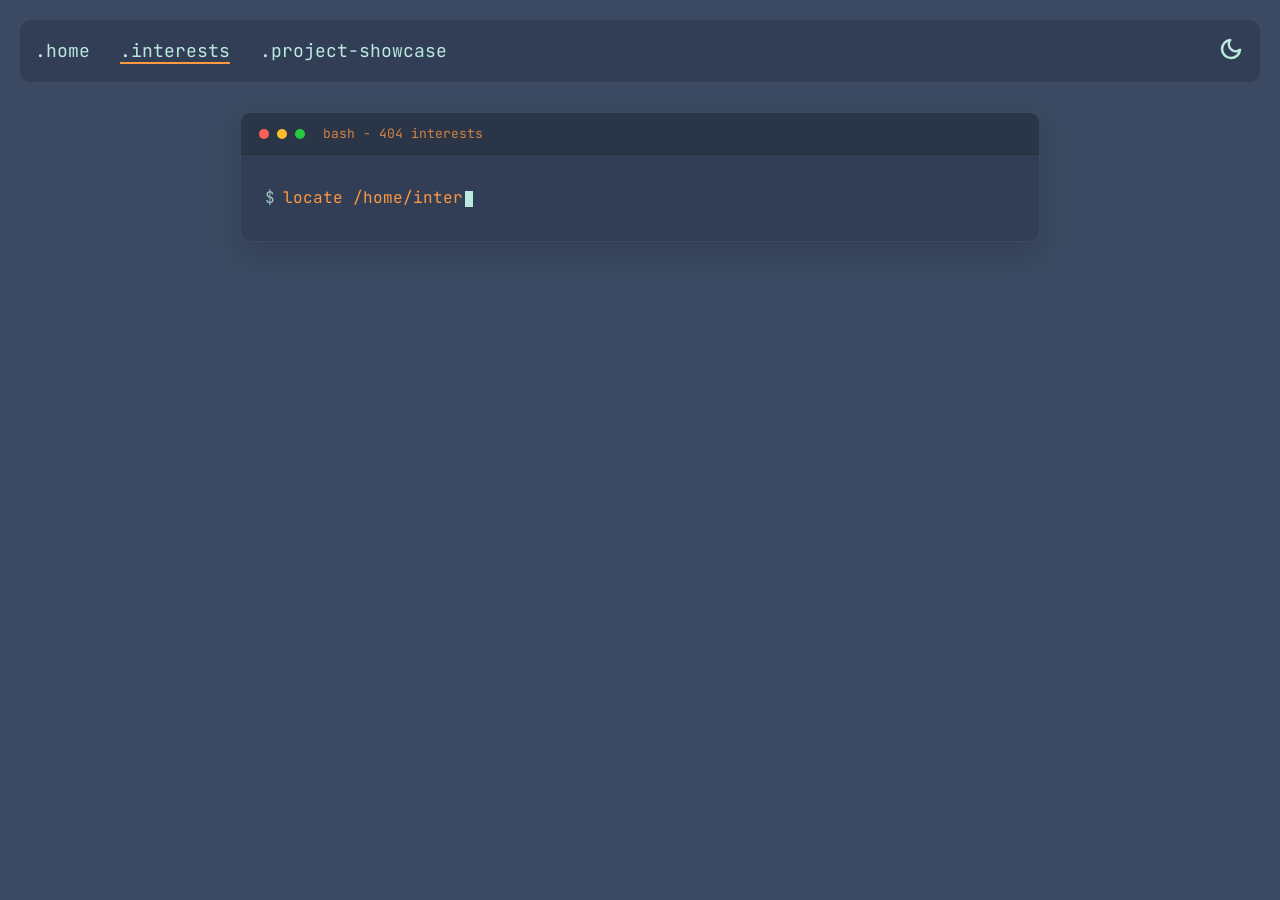
==== commit 58993bc3: "fix the sun being sucks in the blog and project site" ====
--- a/about/index.html
+++ b/about/index.html
@@ -34,13 +34,14 @@
             <div id="LD-mode">
                 <a id="theme-toggle" aria-label="Toggle Theme">
                     <svg class="theme-icon sun-icon" viewBox="0 0 512 512" fill="currentColor">
-                        <path d="M0 0 C1.17731689 0.00491455 2.35463379 0.0098291 3.56762695 0.01489258 C12.9382388 0.14015955 21.67135975 1.02197483 30.75 3.3125 C31.39372559 3.47347168 32.03745117 3.63444336 32.70068359 3.80029297 C66.50518451 12.53459067 95.41541139 35.00654309 113.13598633 64.90283203 C124.46282822 84.4915227 130.17567302 105.91969591 130.0625 128.5625 C130.05758545 129.73981689 130.0526709 130.91713379 130.04760742 132.13012695 C129.92234045 141.5007388 129.04052517 150.23385975 126.75 159.3125 C126.58902832 159.95622559 126.42805664 160.59995117 126.26220703 161.26318359 C117.52790933 195.06768451 95.05595691 223.97791139 65.15966797 241.69848633 C45.5709773 253.02532822 24.14280409 258.625 1.5 258.625 C0.32268311 258.62008545 -0.85463379 258.6151709 -2.06762695 258.61010742 C-11.4382388 258.48484045 -20.17135975 257.60302517 -29.25 255.3125 C-29.89372559 255.15152832 -30.53745117 254.99055664 -31.20068359 254.82470703 C-63.26584669 246.53981381 -91.97798344 225.59835068 -109.25 197.3125 C-126.6183024 167.70669063 -133.684497 133.05048798 -125.25 99.3125 C-125.08902832 98.66732422 -124.92805664 98.02214844 -124.76220703 97.35742188 C-116.02631735 63.55515134 -93.55430055 34.64610682 -63.65966797 16.92651367 C-44.0709773 5.59967178 -22.64280409 -0.11317302 0 0 Z" fill="currentColor" transform="translate(255.25,126.6875)"/>
-                        <path d="M0 0 C5.21166721 2.90218331 7.86441215 6.71229937 9.75 12.3125 C10.01069641 15.18919373 10.01069641 15.18919373 10.0246582 18.38452148 C10.03895622 20.18680458 10.03895622 20.18680458 10.05354309 22.02549744 C10.05263168 23.31516922 10.05172028 24.604841 10.05078125 25.93359375 C10.05467207 27.2797102 10.05900754 28.62582543 10.06376648 29.97193909 C10.07121321 32.78870632 10.07094867 35.60534817 10.06567383 38.42211914 C10.05988046 42.02112455 10.07681386 45.6196151 10.1000185 49.21853542 C10.11479266 51.99732941 10.11562259 54.77600043 10.11250877 57.55482674 C10.11326769 59.52342624 10.12710976 61.49200674 10.14118958 63.46055603 C10.13496078 64.66523026 10.12873199 65.86990448 10.12231445 67.11108398 C10.12294388 68.16633774 10.1235733 69.22159149 10.1242218 70.30882263 C9.47404127 75.52747244 7.26218715 79.35996991 3.1875 82.625 C2.28837891 83.36169922 2.28837891 83.36169922 1.37109375 84.11328125 C-3.2199931 87.50957923 -8.77424074 86.82203985 -14.25 86.3125 C-19.15713015 83.99276575 -22.0611048 80.59473069 -25.25 76.3125 C-26.30823299 73.13780102 -26.39580866 70.83548158 -26.42700195 67.49926758 C-26.43983719 66.30404984 -26.45267242 65.10883209 -26.46589661 63.87739563 C-26.47328354 62.58367538 -26.48067047 61.28995514 -26.48828125 59.95703125 C-26.48828125 59.95703125 -26.48828125 59.95703125 -26.48828125 59.95703125 C-26.49235678 59.29678137 -26.4964323 58.63653149 -26.50063133 57.95627403 C-26.52147721 54.45872691 -26.53578294 50.96121881 -26.54516602 47.46362305 C-26.55620258 43.86691826 -26.59057364 40.2708369 -26.63033772 36.67435169 C-26.65660269 33.89549178 -26.66486671 31.11677789 -26.66844749 28.33780479 C-26.67563307 26.37255892 -26.70203273 24.40741326 -26.72883606 22.44233704 C-26.70976684 14.54902665 -26.24209809 8.35610903 -20.43359375 2.47265625 C-19.85738281 2.11042969 -19.28117188 1.74820312 -18.6875 1.375 C-17.81931641 0.80458984 -17.81931641 0.80458984 -16.93359375 0.22265625 C-11.3849001 -2.77698556 -5.58878378 -2.59068856 0 0 Z \" fill="currentColor" transform="translate(264.25,425.6875)"/>
-                        <path d="M0 0 C1.8022831 -0.01429802 1.8022831 -0.01429802 3.64097595 -0.02888489 C4.93064774 -0.02797348 6.22031952 -0.02706207 7.54907227 -0.02612305 C8.89518871 -0.03001387 10.24130394 -0.03434934 11.5874176 -0.03910828 C14.40418483 -0.04655501 17.22082669 -0.04629047 20.03759766 -0.04101562 C23.63660306 -0.03522225 27.23509361 -0.05215566 30.83401394 -0.0753603 C33.61280792 -0.09013446 36.39147895 -0.09096439 39.17030525 -0.08785057 C41.13890475 -0.08860949 43.10748525 -0.10245156 45.07603455 -0.11653137 C46.28070877 -0.11030258 47.485383 -0.10407379 48.7265625 -0.09765625 C50.30944313 -0.09860039 50.30944313 -0.09860039 51.92430115 -0.0995636 C57.14295096 0.55061693 60.97544842 2.76247105 64.24047852 6.8371582 C64.97717773 7.7362793 64.97717773 7.7362793 65.72875977 8.65356445 C69.12505775 13.2446513 68.43751837 18.79889894 67.92797852 24.2746582 C65.60824426 29.18178836 62.21020921 32.08576301 57.92797852 35.2746582 C54.75327953 36.3328912 52.4509601 36.42046687 49.11474609 36.45166016 C47.91952835 36.46595818 47.312463 36.46595818 45.47377014 36.48054504 C44.18409836 36.47963364 42.89442657 36.47872223 41.56567383 36.4777832 C40.21955738 36.48167403 38.87344215 36.48600949 37.52732849 36.49076843 C34.71056126 36.49821516 31.89391941 36.49795063 29.07714844 36.49267578 C25.48239677 36.58086078 21.88631542 36.65499592 18.28983021 36.65499592 C15.51097029 36.68126089 12.7322564 36.68952491 9.95328331 36.6931057 C7.98803743 36.70029127 6.00726084 36.72669094 4.05781555 36.75349426 C-3.83549484 36.73442505 -10.02841246 36.26675629 -15.91186523 30.45825195 C-16.45520508 29.59393555 -16.45520508 29.59393555 -17.00952148 28.7121582 C-17.38979492 28.13336914 -17.77006836 27.55458008 -18.16186523 26.95825195 C-20.3683194 22.87678523 -20.65294498 18.80102042 -20.07202148 14.2746582 C-18.31380204 8.99044433 -15.83770712 5.29680032 -11.07202148 2.2746582 C-7.25198999 0.45832543 -4.2162254 0.01842254 0 0 Z" fill="currentColor" transform="translate(444.072021484375,237.725341796875)"/>
-                        <path d="M0 0 C4.90713015 2.31973425 7.8111048 5.71776931 11 10 C12.05823299 13.17469898 12.14580866 15.47701842 12.17700195 18.81323242 C12.19625481 20.60605904 12.19625481 20.60605904 12.21589661 22.43510437 C12.22328354 23.72882462 12.23067047 25.02254486 12.23828125 26.35546875 C12.24235678 27.01571863 12.2464323 27.67596851 12.25063133 28.35622597 C12.27147721 31.85377309 12.28578294 35.35128119 12.29516602 38.84887695 C12.30620258 42.44558174 12.34057364 46.0416631 12.38033772 49.63814831 C12.40660269 52.41700822 12.41486671 55.19572211 12.41844749 57.97469521 C12.42563307 59.93994108 12.45203273 61.90508674 12.47883606 63.87016296 C12.45976684 71.76347335 11.99209809 77.95639097 6.18359375 83.83984375 C5.31927734 84.38318359 5.31927734 84.38318359 4.4375 84.9375 C3.85871094 85.31777344 3.27992188 85.69804688 2.68359375 86.08984375 C-1.39787297 88.29629792 -5.47363779 88.58092349 -10 88 C-15.28421388 86.24178055 -18.97785789 83.76568564 -22 79 C-23.81633278 75.1799685 -24.25623566 72.14420391 -24.2746582 67.92797852 C-24.28419022 66.72645645 -24.29372223 65.52493439 -24.30354309 64.28700256 C-24.30263168 62.99733078 -24.30172028 61.707659 -24.30078125 60.37890625 C-24.30467207 59.0327898 -24.30900754 57.68667457 -24.31376648 56.34056091 C-24.32121321 53.52379368 -24.32094867 50.70715183 -24.31567383 47.89038086 C-24.30988046 44.29137545 -24.32681386 40.6928849 -24.3500185 37.09396458 C-24.36479266 34.31517059 -24.36562259 31.53649957 -24.36250877 28.75767326 C-24.36326769 26.78907376 -24.37710976 24.82049326 -24.39118958 22.85194397 C-24.38496078 21.64726974 -24.37873199 20.44259552 -24.37231445 19.20141602 C-24.37294388 18.14616226 -24.3735733 17.09090851 -24.3742218 16.00367737 C-23.72404127 10.78502756 -21.51218715 6.95253009 -17.4375 3.6875 C-16.83808594 3.19636719 -16.23867187 2.70523437 -15.62109375 2.19921875 C-11.0300069 -1.19707923 -5.47575926 -0.50953985 0 0 Z \" fill="currentColor" transform="translate(262,0)"/>
-                        <path d="M0 0 C0.90105469 -0.04898437 1.80210937 -0.09796875 2.73046875 -0.1484375 C11.05267403 1.26496618 17.10056254 8.22027452 22.80078125 13.96484375 C24.03830391 15.19806114 24.03830391 15.19806114 25.30082703 16.45619202 C27.03309661 18.18643002 28.76162328 19.92042266 30.48657227 21.65795898 C33.12383186 24.31132473 35.7767693 26.94825345 38.43164062 29.58398438 C40.11815057 31.27247611 41.80373001 32.96189788 43.48828125 34.65234375 C44.27890457 35.43689438 45.06952789 36.22144501 45.8841095 37.0297699 C50.37368891 41.57713247 54.26972617 45.58622584 55.2109375 52.15625 C55.15766877 58.33542325 54.98880976 63.1900118 50.3828125 67.80859375 C46.24652938 71.44070306 43.02518932 72.55196767 37.625 72.75 C36.72394531 72.79898438 35.82289063 72.84796875 34.89453125 72.8984375 C26.57232597 71.48503382 20.52443746 64.52972548 14.82421875 58.78515625 C13.99920364 57.96301132 13.17418854 57.14086639 12.32417297 56.29380798 C10.59190339 54.56356998 8.86337672 52.82957734 7.13842773 51.09204102 C4.50116814 48.43867527 1.8482307 45.80174655 -0.80664062 43.16601562 C-2.49315057 41.47752389 -4.17873001 39.78810212 -5.86328125 38.09765625 C-6.65390457 37.31310562 -7.44452789 36.52855499 -8.2591095 35.7202301 C-12.74868891 31.17286753 -16.64472617 27.16377416 -17.5859375 20.59375 C-17.53266877 14.41457675 -17.36380976 9.5599882 -12.7578125 4.94140625 C-8.62152938 1.30929694 -5.40018932 0.19803233 0 0 Z \" fill="currentColor" transform="translate(387.1875,369.625)"/>
-                        <path d="M0 0 C4.39501144 3.96622984 7.31752403 7.42715906 8.5625 13.3125 C8.70077164 21.85461474 5.28903578 26.64336666 -0.48413086 32.63378906 C-2.11793766 34.28745012 -3.75768639 35.93525504 -5.40234375 37.578125 C-6.27266739 38.45273376 -7.14299103 39.32734253 -8.03968811 40.22845459 C-9.87539174 42.06988583 -11.71370106 43.90872272 -13.55444336 45.74511719 C-16.37045642 48.55796153 -19.17286441 51.38388962 -21.97460938 54.2109375 C-23.76220991 56.00081026 -25.55059495 57.78989993 -27.33984375 59.578125 C-28.17644028 60.42393127 -29.0130368 61.26973755 -29.87498474 62.14117432 C-30.6625264 62.92248718 -31.45006805 63.70380005 -32.26147461 64.50878906 C-32.94890244 65.19684631 -33.63633026 65.88490356 -34.34458923 66.59381104 C-39.02392396 70.43645979 -43.78799363 70.81786268 -49.6484375 70.68359375 C-54.9142787 69.98295662 -58.59146753 67.71809471 -61.81640625 63.515625 C-64.56375831 58.72929737 -65.47523278 53.75358538 -64.4375 48.3125 C-62.57276477 44.11174795 -60.55847342 41.05595769 -57.32080078 37.80761719 C-56.49629425 36.97365417 -55.67178772 36.13969116 -54.82229614 35.28045654 C-53.93476654 34.39899963 -53.04723694 33.51754272 -52.1328125 32.609375 C-51.21668182 31.69037415 -50.30055115 30.77137329 -49.35665894 29.82452393 C-47.4231088 27.88656697 -45.48427811 25.95409915 -43.54150391 24.02539062 C-41.05760157 21.55860319 -38.58744488 19.07855729 -36.1210804 16.59424973 C-33.75727278 14.21697114 -31.38207397 11.85121356 -29.0078125 9.484375 C-28.12433136 8.59482117 -27.24085022 7.70526733 -26.33059692 6.78875732 C-25.49978607 5.96740295 -24.66897522 5.14604858 -23.81298828 4.29980469 C-23.08701447 3.57621765 -22.36104065 2.85263062 -21.61306763 2.1071167 C-15.51316133 -2.92467067 -6.97713161 -3.42513733 0 0 Z\" fill="currentColor" transform="translate(133.4375,371.6875)"/>
-                        <path d="M0 0 C4.39561435 2.4447518 7.06119522 5.34909665 9.02734375 9.98046875 C10.91056269 16.58950124 9.9300253 21.2056618 6.6484375 27.16015625 C4.72683716 29.46270752 4.72683716 29.46270752 2.53173828 31.66503906 C1.70723175 32.49900208 0.88272522 33.33296509 0.03323364 34.19219971 C-0.85429596 35.07365662 -1.74182556 35.95511353 -2.65625 36.86328125 C-3.57238068 37.7822821 -4.48851135 38.70128296 -5.43240356 39.64813232 C-7.3659537 41.58608928 -9.30478439 43.5185571 -11.24755859 45.44726562 C-13.73146093 47.91405306 -16.20161762 50.39409896 -18.6679821 52.87840652 C-21.03178972 55.25568511 -23.40698853 57.62144269 -25.78125 59.98828125 C-27.10647171 61.322612 -27.10647171 61.322612 -28.45846558 62.68389893 C-29.28927643 63.5052533 -30.12008728 64.32660767 -30.97607422 65.17285156 C-31.70204803 65.8964386 -32.42802185 66.62002563 -33.17599487 67.36553955 C-37.96639747 71.31712276 -42.69510368 71.59753445 -48.6953125 71.4765625 C-53.66935408 70.88406637 -56.27908535 68.29221547 -59.6015625 64.78515625 C-63.04479295 59.62031058 -63.57737452 55.5331209 -63.03125 49.50390625 C-60.9290011 42.2547721 -54.5508792 37.05307932 -49.38671875 31.89453125 C-48.51639511 31.01992249 -47.64607147 30.14531372 -46.74937439 29.24420166 C-44.91367076 27.40277042 -43.07536144 25.56393353 -41.23461914 23.72753906 C-38.41860608 20.91469472 -35.61619809 18.08876663 -32.81445312 15.26171875 C-31.02685259 13.47184599 -29.23846755 11.68275632 -27.44921875 9.89453125 C-26.61262222 9.04872498 -25.7760257 8.2029187 -24.91407776 7.33148193 C-23.73276527 6.15951263 -23.73276527 6.15951263 -22.52758789 4.96386719 C-21.84016006 4.27580994 -21.15273224 3.58775269 -20.44447327 2.87884521 C-14.75584904 -1.79262757 -6.84330999 -2.44403928 0 0 Z \" fill="currentColor" transform="translate(433.3515625,70.83984375)"/>
+                        <path d="M0 0 C1.17731689 0.00491455 2.35463379 0.0098291 3.56762695 0.01489258 C12.9382388 0.14015955 21.67135975 1.02197483 30.75 3.3125 C31.39372559 3.47347168 32.03745117 3.63444336 32.70068359 3.80029297 C66.50518451 12.53459067 95.41541139 35.00654309 113.13598633 64.90283203 C124.46282822 84.4915227 130.17567302 105.91969591 130.0625 128.5625 C130.05758545 129.73981689 130.0526709 130.91713379 130.04760742 132.13012695 C129.92234045 141.5007388 129.04052517 150.23385975 126.75 159.3125 C126.58902832 159.95622559 126.42805664 160.59995117 126.26220703 161.26318359 C117.52790933 195.06768451 95.05595691 223.97791139 65.15966797 241.69848633 C45.5709773 253.02532822 24.14280409 258.73817302 1.5 258.625 C0.32268311 258.62008545 -0.85463379 258.6151709 -2.06762695 258.61010742 C-11.4382388 258.48484045 -20.17135975 257.60302517 -29.25 255.3125 C-29.89372559 255.15152832 -30.53745117 254.99055664 -31.20068359 254.82470703 C-63.26584669 246.53981381 -91.97798344 225.59835068 -109.25 197.3125 C-126.6183024 167.70669063 -133.684497 133.05048798 -125.25 99.3125 C-125.08902832 98.66732422 -124.92805664 98.02214844 -124.76220703 97.35742188 C-116.02631735 63.55515134 -93.55430055 34.64610682 -63.65966797 16.92651367 C-44.0709773 5.59967178 -22.64280409 -0.11317302 0 0 Z" fill="currentColor" transform="translate(255.25,126.6875)"/>
+                        <path d="M0 0 C5.21166721 2.90218331 7.86441215 6.71229937 9.75 12.3125 C10.01069641 15.18919373 10.01069641 15.18919373 10.0246582 18.38452148 C10.03895622 20.18680458 10.03895622 20.18680458 10.05354309 22.02549744 C10.05263168 23.31516922 10.05172028 24.604841 10.05078125 25.93359375 C10.05467207 27.2797102 10.05900754 28.62582543 10.06376648 29.97193909 C10.07121321 32.78870632 10.07094867 35.60534817 10.06567383 38.42211914 C10.05988046 42.02112455 10.07681386 45.6196151 10.1000185 49.21853542 C10.11479266 51.99732941 10.11562259 54.77600043 10.11250877 57.55482674 C10.11326769 59.52342624 10.12710976 61.49200674 10.14118958 63.46055603 C10.13496078 64.66523026 10.12873199 65.86990448 10.12231445 67.11108398 C10.12294388 68.16633774 10.1235733 69.22159149 10.1242218 70.30882263 C9.47404127 75.52747244 7.26218715 79.35996991 3.1875 82.625 C2.28837891 83.36169922 2.28837891 83.36169922 1.37109375 84.11328125 C-3.2199931 87.50957923 -8.77424074 86.82203985 -14.25 86.3125 C-19.15713015 83.99276575 -22.0611048 80.59473069 -25.25 76.3125 C-26.30823299 73.13780102 -26.39580866 70.83548158 -26.42700195 67.49926758 C-26.43983719 66.30404984 -26.45267242 65.10883209 -26.46589661 63.87739563 C-26.47328354 62.58367538 -26.48067047 61.28995514 -26.48828125 59.95703125 C-26.48828125 59.95703125 -26.48828125 59.95703125 -26.48828125 59.95703125 C-26.49235678 59.29678137 -26.4964323 58.63653149 -26.50063133 57.95627403 C-26.52147721 54.45872691 -26.53578294 50.96121881 -26.54516602 47.46362305 C-26.55620258 43.86691826 -26.59057364 40.2708369 -26.63033772 36.67435169 C-26.65660269 33.89549178 -26.66486671 31.11677789 -26.66844749 28.33780479 C-26.67563307 26.37255892 -26.70203273 24.40741326 -26.72883606 22.44233704 C-26.70976684 14.54902665 -26.24209809 8.35610903 -20.43359375 2.47265625 C-19.85738281 2.11042969 -19.28117188 1.74820312 -18.6875 1.375 C-17.81931641 0.80458984 -17.81931641 0.80458984 -16.93359375 0.22265625 C-11.3849001 -2.77698556 -5.58878378 -2.59068856 0 0 Z" fill="currentColor" transform="translate(264.25,425.6875)"/>
+                        <path d="M0 0 C1.8022831 -0.01429802 1.8022831 -0.01429802 3.64097595 -0.02888489 C4.93064774 -0.02797348 6.22031952 -0.02706207 7.54907227 -0.02612305 C8.89518871 -0.03001387 10.24130394 -0.03434934 11.5874176 -0.03910828 C14.40418483 -0.04655501 17.22082669 -0.04629047 20.03759766 -0.04101562 C23.63660306 -0.03522225 27.23509361 -0.05215566 30.83401394 -0.0753603 C33.61280792 -0.09013446 36.39147895 -0.09096439 39.17030525 -0.08785057 C41.13890475 -0.08860949 43.10748525 -0.10245156 45.07603455 -0.11653137 C46.28070877 -0.11030258 47.485383 -0.10407379 48.7265625 -0.09765625 C50.30944313 -0.09860039 50.30944313 -0.09860039 51.92430115 -0.0995636 C57.14295096 0.55061693 60.97544842 2.76247105 64.24047852 6.8371582 C64.97717773 7.7362793 64.97717773 7.7362793 65.72875977 8.65356445 C69.12505775 13.2446513 68.43751837 18.79889894 67.92797852 24.2746582 C65.60824426 29.18178836 62.21020921 32.08576301 57.92797852 35.2746582 C54.75327953 36.3328912 52.4509601 36.42046687 49.11474609 36.45166016 C47.91952835 36.46595818 47.312463 36.46595818 45.47377014 36.48054504 C44.18409836 36.47963364 42.89442657 36.47872223 41.56567383 36.4777832 C40.21955738 36.48167403 38.87344215 36.48600949 37.52732849 36.49076843 C34.71056126 36.49821516 31.89391941 36.49795063 29.07714844 36.49267578 C25.48239677 36.58086078 21.88631542 36.61523184 18.28983021 36.65499592 C15.51097029 36.68126089 12.7322564 36.68952491 9.95328331 36.6931057 C7.98803743 36.70029127 6.02289178 36.72669094 4.05781555 36.75349426 C-3.83549484 36.73442505 -10.02841246 36.26675629 -15.91186523 30.45825195 C-16.45520508 29.59393555 -16.45520508 29.59393555 -17.00952148 28.7121582 C-17.38979492 28.13336914 -17.77006836 27.55458008 -18.16186523 26.95825195 C-20.3683194 22.87678523 -20.65294498 18.80102042 -20.07202148 14.2746582 C-18.31380204 8.99044433 -15.83770712 5.29680032 -11.07202148 2.2746582 C-7.25198999 0.45832543 -4.2162254 0.01842254 0 0 Z" fill="currentColor" transform="translate(444.072021484375,237.725341796875)"/>
+                        <path d="M0 0 C1.19521774 -0.01283524 2.39043549 -0.02567047 3.62187195 -0.03889465 C4.91559219 -0.04628159 6.20931244 -0.05366852 7.54223633 -0.0612793 C8.53261115 -0.06739259 8.53261115 -0.06739259 9.54299355 -0.07362938 C13.04054066 -0.09447526 16.53804877 -0.10878099 20.03564453 -0.11816406 C23.63234932 -0.12920063 27.22843068 -0.16357168 30.82491589 -0.20333576 C33.6037758 -0.22960074 36.38248969 -0.23786476 39.16146278 -0.24144554 C41.12670866 -0.24863111 43.09185432 -0.27503078 45.05693054 -0.30183411 C52.95024093 -0.28276489 59.14315855 0.18490387 65.02661133 5.9934082 C65.56995117 6.85772461 65.56995117 6.85772461 66.12426758 7.73950195 C66.50454102 8.31829102 66.88481445 8.89708008 67.27661133 9.4934082 C69.48306549 13.57487492 69.76769107 17.65063974 69.18676758 22.17700195 C67.42854813 27.46121583 64.95245322 31.15485984 60.18676758 34.17700195 C56.36673608 35.99333473 53.33097149 36.43323761 49.11474609 36.45166016 C47.312463 36.46595818 47.312463 36.46595818 45.47377014 36.48054504 C44.18409836 36.47963364 42.89442657 36.47872223 41.56567383 36.4777832 C40.21955738 36.48167403 38.87344215 36.48600949 37.52732849 36.49076843 C34.71056126 36.49821516 31.89391941 36.49795063 29.07714844 36.49267578 C25.47814303 36.48688241 21.87965248 36.50381581 18.28073215 36.52702045 C15.50193817 36.54179461 12.72326715 36.54262454 9.94444084 36.53951073 C7.97584134 36.54026965 6.00726084 36.55411171 4.03871155 36.56819153 C2.83403732 36.56196274 1.6293631 36.55573395 0.38818359 36.54931641 C-1.19469704 36.55026054 -1.19469704 36.55026054 -2.80955505 36.55122375 C-8.02820487 35.90104323 -11.86070233 33.6891891 -15.12573242 29.61450195 C-15.61686523 29.01508789 -16.61401367 28.41567383 -16.61401367 27.7980957 C-20.01031166 23.20700885 -19.32277227 17.65276122 -18.81323242 12.17700195 C-16.49349817 7.2698718 -13.09546311 4.36589715 -8.81323242 1.17700195 C-5.63853344 0.11876896 -3.336214 0.03119329 0 0 Z" fill="currentColor" transform="translate(18.813232421875,237.822998046875)"/>
+                        <path d="M0 0 C4.90713015 2.31973425 7.8111048 5.71776931 11 10 C12.05823299 13.17469898 12.14580866 15.47701842 12.17700195 18.81323242 C12.19625481 20.60605904 12.19625481 20.60605904 12.21589661 22.43510437 C12.22328354 23.72882462 12.23067047 25.02254486 12.23828125 26.35546875 C12.24235678 27.01571863 12.2464323 27.67596851 12.25063133 28.35622597 C12.27147721 31.85377309 12.28578294 35.35128119 12.29516602 38.84887695 C12.30620258 42.44558174 12.34057364 46.0416631 12.38033772 49.63814831 C12.40660269 52.41700822 12.41486671 55.19572211 12.41844749 57.97469521 C12.42563307 59.93994108 12.45203273 61.90508674 12.47883606 63.87016296 C12.45976684 71.76347335 11.99209809 77.95639097 6.18359375 83.83984375 C5.31927734 84.38318359 5.31927734 84.38318359 4.4375 84.9375 C3.85871094 85.31777344 3.27992188 85.69804688 2.68359375 86.08984375 C-1.39787297 88.29629792 -5.47363779 88.58092349 -10 88 C-15.28421388 86.24178055 -18.97785789 83.76568564 -22 79 C-23.81633278 75.1799685 -24.25623566 72.14420391 -24.2746582 67.92797852 C-24.28419022 66.72645645 -24.29372223 65.52493439 -24.30354309 64.28700256 C-24.30263168 62.99733078 -24.30172028 61.707659 -24.30078125 60.37890625 C-24.30467207 59.0327898 -24.30900754 57.68667457 -24.31376648 56.34056091 C-24.32121321 53.52379368 -24.32094867 50.70715183 -24.31567383 47.89038086 C-24.30988046 44.29137545 -24.32681386 40.6928849 -24.3500185 37.09396458 C-24.36479266 34.31517059 -24.36562259 31.53649957 -24.36250877 28.75767326 C-24.36326769 26.78907376 -24.37710976 24.82049326 -24.39118958 22.85194397 C-24.38496078 21.64726974 -24.37873199 20.44259552 -24.37231445 19.20141602 C-24.37294388 18.14616226 -24.3735733 17.09090851 -24.3742218 16.00367737 C-23.72404127 10.78502756 -21.51218715 6.95253009 -17.4375 3.6875 C-16.83808594 3.19636719 -16.23867187 2.70523437 -15.62109375 2.19921875 C-11.0300069 -1.19707923 -5.47575926 -0.50953985 0 0 Z " fill="currentColor" transform="translate(262,0)"/>
+                        <path d="M0 0 C0.90105469 -0.04898437 1.80210937 -0.09796875 2.73046875 -0.1484375 C11.05267403 1.26496618 17.10056254 8.22027452 22.80078125 13.96484375 C24.03830391 15.19806114 24.03830391 15.19806114 25.30082703 16.45619202 C27.03309661 18.18643002 28.76162328 19.92042266 30.48657227 21.65795898 C33.12383186 24.31132473 35.7767693 26.94825345 38.43164062 29.58398438 C40.11815057 31.27247611 41.80373001 32.96189788 43.48828125 34.65234375 C44.27890457 35.43689438 45.06952789 36.22144501 45.8841095 37.0297699 C50.37368891 41.57713247 54.26972617 45.58622584 55.2109375 52.15625 C55.15766877 58.33542325 54.98880976 63.1900118 50.3828125 67.80859375 C46.24652938 71.44070306 43.02518932 72.55196767 37.625 72.75 C36.72394531 72.79898438 35.82289063 72.84796875 34.89453125 72.8984375 C26.57232597 71.48503382 20.52443746 64.52972548 14.82421875 58.78515625 C13.99920364 57.96301132 13.17418854 57.14086639 12.32417297 56.29380798 C10.59190339 54.56356998 8.86337672 52.82957734 7.13842773 51.09204102 C4.50116814 48.43867527 1.8482307 45.80174655 -0.80664062 43.16601562 C-2.49315057 41.47752389 -4.17873001 39.78810212 -5.86328125 38.09765625 C-6.65390457 37.31310562 -7.44452789 36.52855499 -8.2591095 35.7202301 C-12.74868891 31.17286753 -16.64472617 27.16377416 -17.5859375 20.59375 C-17.53266877 14.41457675 -17.36380976 9.5599882 -12.7578125 4.94140625 C-8.62152938 1.30929694 -5.40018932 0.19803233 0 0 Z" fill="currentColor" transform="translate(387.1875,369.625)"/>
+                        <path d="M0 0 C4.39501144 3.96622984 7.31752403 7.42715906 8.5625 13.3125 C8.70077164 21.85461474 5.28903578 26.64336666 -0.48413086 32.63378906 C-2.11793766 34.28745012 -3.75768639 35.93525504 -5.40234375 37.578125 C-6.27266739 38.45273376 -7.14299103 39.32734253 -8.03968811 40.22845459 C-9.87539174 42.06988583 -11.71370106 43.90872272 -13.55444336 45.74511719 C-16.37045642 48.55796153 -19.17286441 51.38388962 -21.97460938 54.2109375 C-23.76220991 56.00081026 -25.55059495 57.78989993 -27.33984375 59.578125 C-28.17644028 60.42393127 -29.0130368 61.26973755 -29.87498474 62.14117432 C-30.6625264 62.92248718 -31.45006805 63.70380005 -32.26147461 64.50878906 C-32.94890244 65.19684631 -33.63633026 65.88490356 -34.34458923 66.59381104 C-39.02392396 70.43645979 -43.78799363 70.81786268 -49.6484375 70.68359375 C-54.9142787 69.98295662 -58.59146753 67.71809471 -61.81640625 63.515625 C-64.56375831 58.72929737 -65.47523278 53.75358538 -64.4375 48.3125 C-62.57276477 44.11174795 -60.55847342 41.05595769 -57.32080078 37.80761719 C-56.49629425 36.97365417 -55.67178772 36.13969116 -54.82229614 35.28045654 C-53.93476654 34.39899963 -53.04723694 33.51754272 -52.1328125 32.609375 C-51.21668182 31.69037415 -50.30055115 30.77137329 -49.35665894 29.82452393 C-47.4231088 27.88656697 -45.48427811 25.95409915 -43.54150391 24.02539062 C-41.05760157 21.55860319 -38.58744488 19.07855729 -36.1210804 16.59424973 C-33.75727278 14.21697114 -31.38207397 11.85121356 -29.0078125 9.484375 C-28.12433136 8.59482117 -27.24085022 7.70526733 -26.33059692 6.78875732 C-25.49978607 5.96740295 -24.66897522 5.14604858 -23.81298828 4.29980469 C-23.08701447 3.57621765 -22.36104065 2.85263062 -21.61306763 2.1071167 C-15.51316133 -2.92467067 -6.97713161 -3.42513733 0 0 Z" fill="currentColor" transform="translate(133.4375,371.6875)"/>
+                        <path d="M0 0 C4.39561435 2.4447518 7.06119522 5.34909665 9.02734375 9.98046875 C10.91056269 16.58950124 9.9300253 21.2056618 6.6484375 27.16015625 C4.72683716 29.46270752 4.72683716 29.46270752 2.53173828 31.66503906 C1.70723175 32.49900208 0.88272522 33.33296509 0.03323364 34.19219971 C-0.85429596 35.07365662 -1.74182556 35.95511353 -2.65625 36.86328125 C-3.57238068 37.7822821 -4.48851135 38.70128296 -5.43240356 39.64813232 C-7.3659537 41.58608928 -9.30478439 43.5185571 -11.24755859 45.44726562 C-13.73146093 47.91405306 -16.20161762 50.39409896 -18.6679821 52.87840652 C-21.03178972 55.25568511 -23.40698853 57.62144269 -25.78125 59.98828125 C-27.10647171 61.322612 -27.10647171 61.322612 -28.45846558 62.68389893 C-29.28927643 63.5052533 -30.12008728 64.32660767 -30.97607422 65.17285156 C-31.70204803 65.8964386 -32.42802185 66.62002563 -33.17599487 67.36553955 C-37.96639747 71.31712276 -42.69510368 71.59753445 -48.6953125 71.4765625 C-53.66935408 70.88406637 -56.27908535 68.29221547 -59.6015625 64.78515625 C-63.04479295 59.62031058 -63.57737452 55.5331209 -63.03125 49.50390625 C-60.9290011 42.2547721 -54.5508792 37.05307932 -49.38671875 31.89453125 C-48.51639511 31.01992249 -47.64607147 30.14531372 -46.74937439 29.24420166 C-44.91367076 27.40277042 -43.07536144 25.56393353 -41.23461914 23.72753906 C-38.41860608 20.91469472 -35.61619809 18.08876663 -32.81445312 15.26171875 C-31.02685259 13.47184599 -29.23846755 11.68275632 -27.44921875 9.89453125 C-26.61262222 9.04872498 -25.7760257 8.2029187 -24.91407776 7.33148193 C-23.73276527 6.15951263 -23.73276527 6.15951263 -22.52758789 4.96386719 C-21.84016006 4.27580994 -21.15273224 3.58775269 -20.44447327 2.87884521 C-14.75584904 -1.79262757 -6.84330999 -2.44403928 0 0 Z" fill="currentColor" transform="translate(433.3515625,70.83984375)"/>
                         <path d="M0 0 C4.99221255 2.96511704 8.77934504 6.92239699 12.87036133 11.01245117 C13.76479446 11.89927078 14.6592276 12.78609039 15.58076477 13.69978333 C17.46651633 15.57474758 19.34868224 17.45266746 21.22607422 19.3359375 C23.61992322 21.73567868 26.03150517 24.11667276 28.4484129 26.49315929 C30.76722335 28.7797423 33.06766899 31.08465479 35.37036133 33.38745117 C36.2328801 34.23357468 37.09539886 35.07969818 37.98405457 35.95146179 C43.27984285 41.30875278 46.97875658 45.80378429 47.63598633 53.57104492 C46.78494502 59.9718345 44.74251114 63.93708884 39.85864258 68.34448242 C36.27023961 70.8287614 33.38095367 71.23220869 29.10864258 71.34448242 C28.18438477 71.38186523 27.26012695 71.41924805 26.30786133 71.45776367 C18.67004731 70.33121194 13.12008455 63.03720147 7.93676758 57.84838867 C7.03996277 56.95586899 6.14315796 56.0633493 5.21917725 55.14378357 C3.33061443 53.26094935 1.44432015 51.37612168 -0.4387207 49.48779297 C-2.84667803 47.07402449 -5.26585199 44.67185471 -7.68825912 42.27259922 C-10.00768748 39.97146918 -12.31608305 37.6593274 -14.62573242 35.34838867 C-15.49341248 34.48991837 -16.36109253 33.63144806 -17.25506592 32.7469635 C-18.05639954 31.93940109 -18.85773315 31.13183868 -19.68334961 30.29980469 C-20.38917175 29.59461197 -21.0949939 28.88941925 -21.82220459 28.16285706 C-25.32497443 23.91388806 -26.04387035 19.72491413 -25.88354492 14.37182617 C-25.25022493 9.50825342 -23.44320615 5.83930401 -19.91870117 2.42260742 C-13.96813086 -1.92729613 -6.88120635 -2.58297673 0 0 Z" fill="currentColor" transform="translate(94.578857421875,70.968017578125)"/>
                     </svg>
                     <svg class="theme-icon moon-icon" viewBox="0 0 24 24" fill="none" stroke="currentColor" stroke-width="2.5" stroke-linecap="round" stroke-linejoin="round">
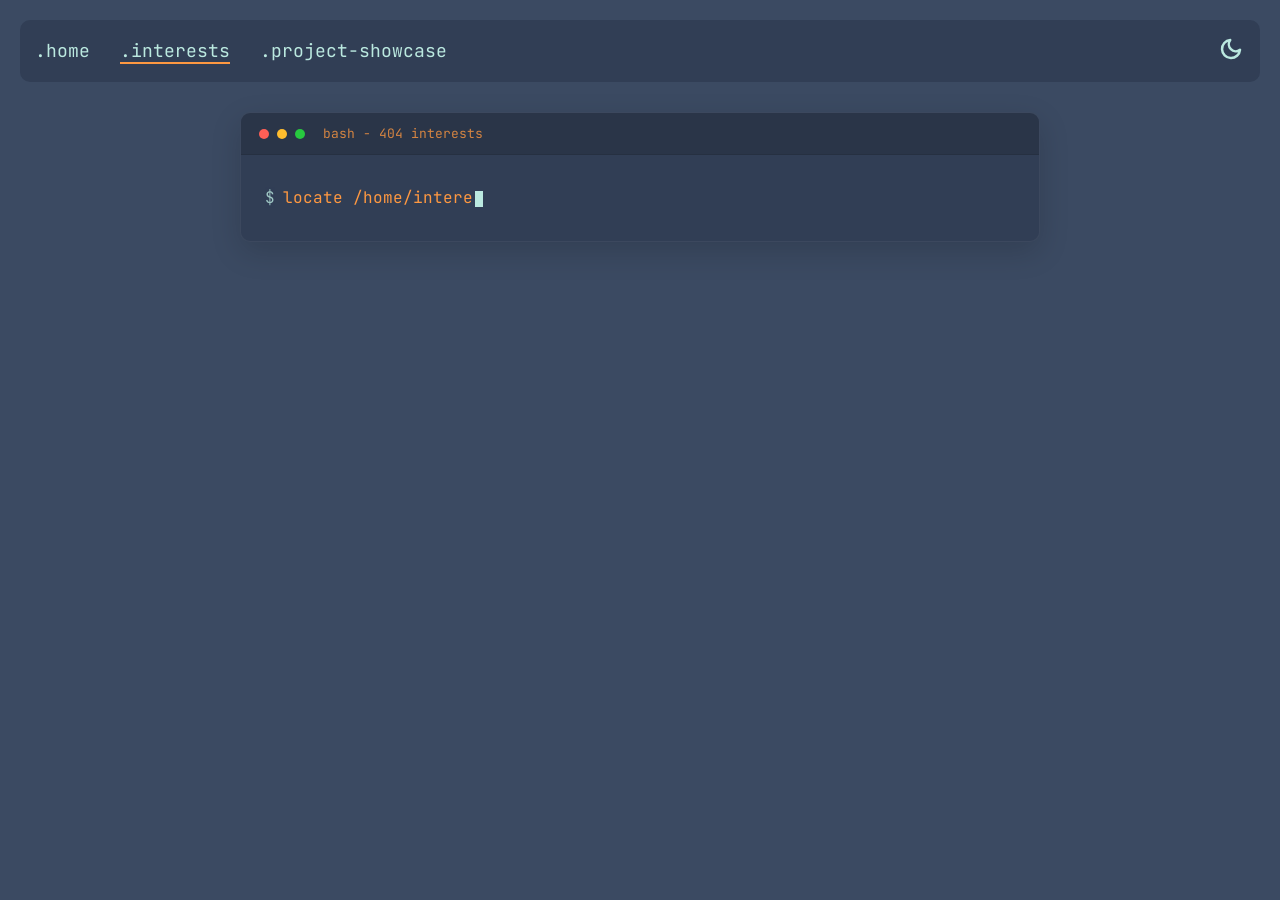
==== commit e2fb890b: "add github heatmap" ====
--- a/about/index.html
+++ b/about/index.html
@@ -10,8 +10,8 @@
     <link href="https://fonts.googleapis.com/css2?family=JetBrains+Mono:wght@100;400;600&display=swap" rel="stylesheet">
     <link rel="icon" type="image/png" sizes="32x32" href="../meomeo.jpg">
     <title>Kouu's Documentation - 404 interests</title>
+    <link rel="stylesheet" href="../project/interest-styles.css">
 </head>
-
 <body>
     <script>
         if (localStorage.getItem('theme') === 'light') {
@@ -50,7 +50,7 @@
                 </a>
             </div>
         </div>
-
+<!--                                                                    404 landing page-->
         <div class="bottom-row2 terminal-row">
             <div class="terminal-container">
                 <div class="terminal-header">
@@ -90,7 +90,7 @@
         </div>
     </div>
 
-    <script src="../scripts.js"></script>
+
     <script>
         (function() {
             const cmd1Text = "locate /home/interests";
@@ -149,6 +149,8 @@
             }, 300);
         })();
     </script>
+
+    <script src="../scripts.js"></script>
 </body>
 
 </html>
--- a/style.css
+++ b/style.css
@@ -6,6 +6,11 @@
     --box-color: #313e55;
     --accent-color: #fe9841;
     --action-color: #bbe9e0;
+
+    /* view transition variables to prevent IDE resolution warnings */
+    --clip-x: 50%;
+    --clip-y: 50%;
+    --clip-r: 100%;
 }
 
 body.dark-mode {
@@ -79,23 +84,20 @@
 }
 
 #left-box {
-    background-color: var(--box-color);
-    padding: 15px;
-    border-radius: 10px;
     flex: 3;
     min-height: 500px;
-    display: flex;
-    flex-direction: column;
+    max-width: none;
+    padding: 0;
 }
 
 #right-box {
-    background-color: var(--box-color);
-    padding: 15px 15px 15px 30px;
-    border-radius: 10px;
     flex: 7;
     min-height: 500px;
     width: 100%;
     box-sizing: border-box;
+    min-width: 0;
+    max-width: none;
+    padding: 0;
 }
 
 .sub-container {
@@ -342,7 +344,7 @@
 
     #right-box {
         min-height: auto;
-        padding-left: 15px;
+        padding: 0;
     }
 
     .social-container {
@@ -440,6 +442,14 @@
     font-family: 'JetBrains Mono', monospace;
     font-size: 16px;
     line-height: 1.6;
+    flex-grow: 1;
+}
+
+#left-box .terminal-body {
+    display: flex;
+    flex-direction: column;
+    justify-content: space-between;
+    box-sizing: border-box;
 }
 
 .terminal-line {
@@ -512,4 +522,249 @@
         padding: 16px;
         font-size: 14px;
     }
+}
+
+/* ==========================================================================
+   GitHub Heatmap Component
+   ========================================================================== */
+
+/* --- Heatmap Theme Variables --- */
+:root {
+    --heatmap-0: #263042;
+    --heatmap-1: rgba(187, 233, 224, 0.25);
+    --heatmap-2: rgba(187, 233, 224, 0.50);
+    --heatmap-3: rgba(187, 233, 224, 0.75);
+    --heatmap-4: var(--action-color);
+}
+
+body.dark-mode {
+    --heatmap-0: #bcae9c;
+    --heatmap-1: rgba(81, 58, 42, 0.25);
+    --heatmap-2: rgba(81, 58, 42, 0.50);
+    --heatmap-3: rgba(81, 58, 42, 0.75);
+    --heatmap-4: var(--action-color);
+}
+
+/* --- Container & Double-Bezel Layout --- */
+.heatmap-section {
+    border: 1px solid rgba(255, 255, 255, 0.05);
+    background-color: var(--bg-color);
+    padding: 2px;
+    border-radius: 12px;
+    margin-top: 1.5rem;
+    position: relative;
+    box-sizing: border-box;
+    transition: background-color 0.3s ease, border-color 0.3s ease;
+}
+
+body.dark-mode .heatmap-section {
+    border-color: rgba(0, 0, 0, 0.08);
+}
+
+.heatmap-header {
+    padding: 12px 18px 8px 18px;
+    display: flex;
+    justify-content: space-between;
+    align-items: center;
+    font-family: 'JetBrains Mono', monospace;
+}
+
+.heatmap-header h3 {
+    margin: 0;
+    color: var(--action-color);
+    font-size: 16px;
+    font-weight: 600;
+}
+
+#total-contributions {
+    color: var(--accent-color);
+    font-size: 13px;
+}
+
+.heatmap-inner-wrap {
+    border: 1px solid rgba(0, 0, 0, 0.1);
+    background-color: var(--box-color);
+    padding: 1.25rem 1.25rem 0.5rem 1.25rem;
+    border-radius: 8px;
+    transition: background-color 0.3s ease, border-color 0.3s ease;
+}
+
+/* --- Inner Layout Alignment --- */
+.heatmap-container-inner {
+    display: flex;
+    flex-direction: row;
+    align-items: flex-start;
+}
+
+@media screen and (min-width: 1024px) {
+    .heatmap-container-inner {
+        justify-content: center;
+    }
+}
+
+.heatmap-days-labels {
+    display: grid;
+    grid-template-rows: repeat(7, 14px);
+    row-gap: 4px;
+    padding-top: 19px; /* Aligns with the grid cells under the months row (15px height + 4px margin) */
+    font-family: 'JetBrains Mono', monospace;
+    font-size: 10px;
+    color: var(--accent-color);
+    opacity: 0.8;
+    text-align: right;
+    padding-right: 10px;
+    box-sizing: border-box;
+    width: 38px;
+    flex-shrink: 0;
+}
+
+.heatmap-days-labels div {
+    height: 14px;
+    line-height: 14px;
+}
+
+.heatmap-grid-wrapper {
+    display: flex;
+    flex-direction: column;
+    flex-grow: 1;
+    overflow-x: auto;
+    overflow-y: hidden;
+    padding-bottom: 8px;
+    -webkit-overflow-scrolling: touch;
+    min-width: 0;
+}
+
+/* --- Scrollbar Customizations --- */
+.heatmap-grid-wrapper::-webkit-scrollbar {
+    height: 6px;
+}
+.heatmap-grid-wrapper::-webkit-scrollbar-track {
+    background: var(--bg-color);
+    border-radius: 3px;
+}
+.heatmap-grid-wrapper::-webkit-scrollbar-thumb {
+    background: var(--action-color);
+    border-radius: 3px;
+}
+
+/* --- Months labels row --- */
+.heatmap-months-labels {
+    display: flex;
+    gap: 4px;
+    height: 15px;
+    margin-bottom: 4px;
+    box-sizing: border-box;
+}
+
+.month-label {
+    width: 14px;
+    font-size: 10px;
+    color: var(--accent-color);
+    opacity: 0.8;
+    font-family: 'JetBrains Mono', monospace;
+    white-space: nowrap;
+    overflow: visible;
+    flex-shrink: 0;
+}
+
+/* --- Contribution Grid --- */
+.heatmap-grid {
+    display: flex;
+    gap: 4px;
+}
+
+.heatmap-column {
+    display: flex;
+    flex-direction: column;
+    gap: 4px;
+    flex-shrink: 0;
+}
+
+/* --- Cells & Interactions --- */
+.heatmap-cell {
+    width: 14px;
+    height: 14px;
+    border-radius: 3px;
+    transition: transform 0.2s ease, background-color 0.3s ease;
+    cursor: pointer;
+    box-sizing: border-box;
+}
+
+.heatmap-cell:hover {
+    transform: scale(1.3);
+    background-color: var(--accent-color) !important; 
+    z-index: 10;
+}
+
+.heatmap-cell.level-0 { background-color: var(--heatmap-0); }
+.heatmap-cell.level-1 { background-color: var(--heatmap-1); }
+.heatmap-cell.level-2 { background-color: var(--heatmap-2); }
+.heatmap-cell.level-3 { background-color: var(--heatmap-3); }
+.heatmap-cell.level-4 { background-color: var(--heatmap-4); }
+
+/* --- Footer and Legend --- */
+.heatmap-footer {
+    display: flex;
+    justify-content: space-between;
+    align-items: center;
+    padding: 12px 0 4px 38px; /* Pad left to align with grid start (matching labels width) */
+    font-family: 'JetBrains Mono', monospace;
+    font-size: 11px;
+    color: var(--accent-color);
+}
+
+.heatmap-help {
+    opacity: 0.7;
+    cursor: pointer;
+    text-decoration: none;
+    transition: color 0.3s ease, opacity 0.3s ease;
+}
+
+.heatmap-help:hover {
+    text-decoration: underline;
+    color: var(--action-color);
+    opacity: 1;
+}
+
+.heatmap-legend {
+    display: flex;
+    align-items: center;
+    gap: 4px;
+}
+
+.heatmap-legend span {
+    margin: 0 4px;
+    opacity: 0.8;
+}
+
+.heatmap-legend .heatmap-cell {
+    cursor: default;
+}
+
+.heatmap-legend .heatmap-cell:hover {
+    transform: none;
+}
+
+/* --- Tooltip --- */
+.heatmap-tooltip {
+    background: rgba(49, 62, 85, 0.75);
+    backdrop-filter: blur(8px);
+    -webkit-backdrop-filter: blur(8px);
+    border: 1px solid rgba(255, 255, 255, 0.1);
+    color: var(--action-color);
+    font-family: 'JetBrains Mono', monospace;
+    padding: 0.5rem 1rem;
+    border-radius: 4px;
+    font-size: 12px;
+    z-index: 100;
+    transition: opacity 0.2s ease;
+    pointer-events: none;
+    position: absolute;
+    box-shadow: 0 8px 32px 0 rgba(0, 0, 0, 0.25);
+}
+
+body.dark-mode .heatmap-tooltip {
+    background: rgba(205, 192, 175, 0.75);
+    border-color: rgba(0, 0, 0, 0.15);
+    box-shadow: 0 8px 32px 0 rgba(0, 0, 0, 0.1);
 }
--- a/project/interest-styles.css
+++ b/project/interest-styles.css
@@ -0,0 +1,21 @@
+.interest-container {
+    display: flex;
+    flex-direction: column;
+    gap: 20px;
+    width: 100%;
+    height: auto;
+    align-items: flex-start;
+    border-radius: 10px;
+}
+.interest-box1{
+    background-color: var(--box-color);
+    padding: 15px;
+    border-radius: 10px;
+    display: flex;
+    flex-direction: column;
+    align-items: center;
+    justify-content: center;
+    gap: 40px;
+    width: 50%;
+    height: auto;
+}
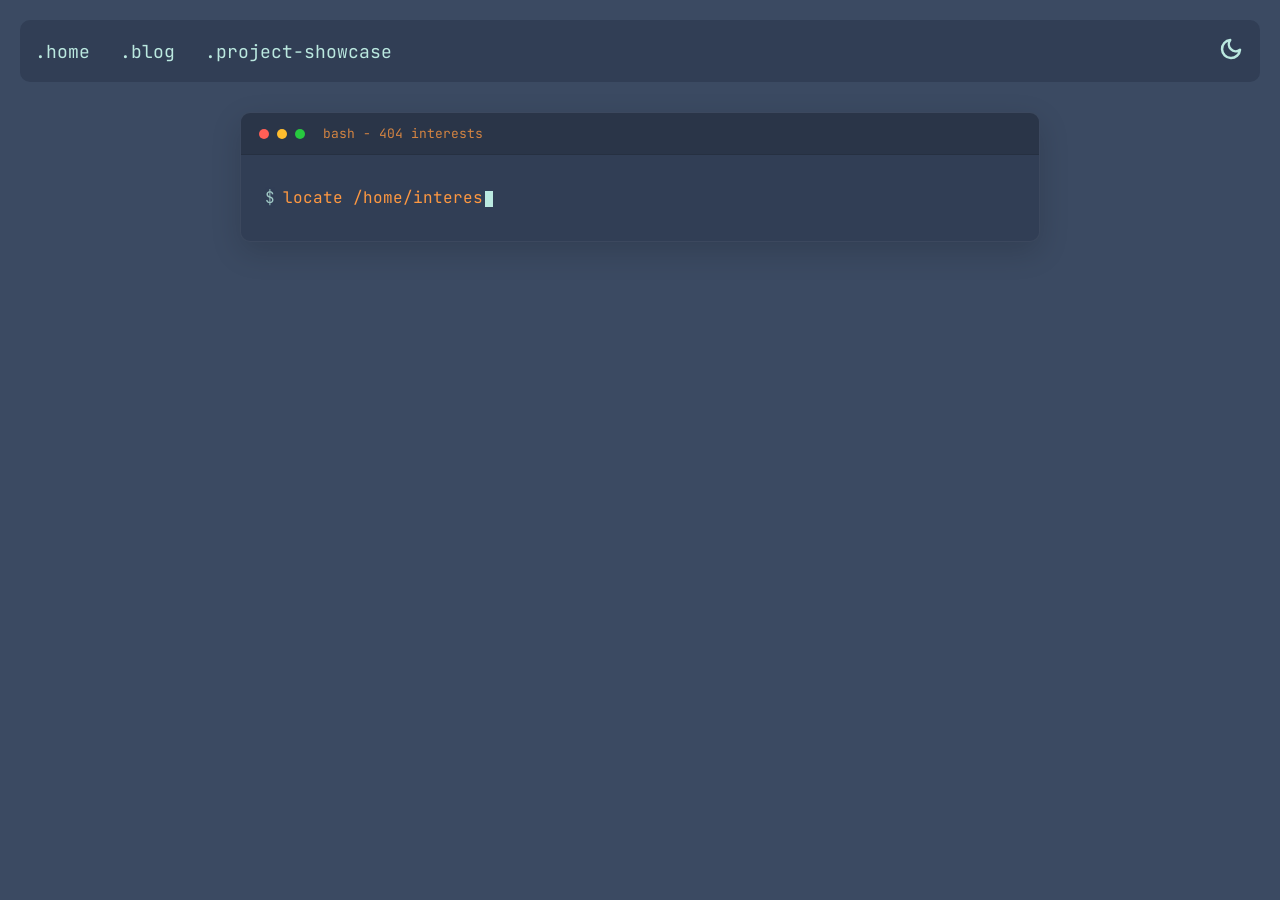
==== commit 09bb6921: "adding visual for skill listing" ====
--- a/about/index.html
+++ b/about/index.html
@@ -12,6 +12,7 @@
     <title>Kouu's Documentation - 404 interests</title>
     <link rel="stylesheet" href="../project/interest-styles.css">
 </head>
+
 <body>
     <script>
         if (localStorage.getItem('theme') === 'light') {
@@ -24,8 +25,8 @@
                 <a href="../">
                     <span class="text-highlight">.home</span>
                 </a>
-                <a href="../about/">
-                    <span class="text-highlight nav-active">.interests</span>
+                <a href="../blog/">
+                    <span class="text-highlight">.blog</span>
                 </a>
                 <a href="../project/">
                     <span class="text-highlight">.project-showcase</span>
@@ -34,23 +35,42 @@
             <div id="LD-mode">
                 <a id="theme-toggle" aria-label="Toggle Theme">
                     <svg class="theme-icon sun-icon" viewBox="0 0 512 512" fill="currentColor">
-                        <path d="M0 0 C1.17731689 0.00491455 2.35463379 0.0098291 3.56762695 0.01489258 C12.9382388 0.14015955 21.67135975 1.02197483 30.75 3.3125 C31.39372559 3.47347168 32.03745117 3.63444336 32.70068359 3.80029297 C66.50518451 12.53459067 95.41541139 35.00654309 113.13598633 64.90283203 C124.46282822 84.4915227 130.17567302 105.91969591 130.0625 128.5625 C130.05758545 129.73981689 130.0526709 130.91713379 130.04760742 132.13012695 C129.92234045 141.5007388 129.04052517 150.23385975 126.75 159.3125 C126.58902832 159.95622559 126.42805664 160.59995117 126.26220703 161.26318359 C117.52790933 195.06768451 95.05595691 223.97791139 65.15966797 241.69848633 C45.5709773 253.02532822 24.14280409 258.73817302 1.5 258.625 C0.32268311 258.62008545 -0.85463379 258.6151709 -2.06762695 258.61010742 C-11.4382388 258.48484045 -20.17135975 257.60302517 -29.25 255.3125 C-29.89372559 255.15152832 -30.53745117 254.99055664 -31.20068359 254.82470703 C-63.26584669 246.53981381 -91.97798344 225.59835068 -109.25 197.3125 C-126.6183024 167.70669063 -133.684497 133.05048798 -125.25 99.3125 C-125.08902832 98.66732422 -124.92805664 98.02214844 -124.76220703 97.35742188 C-116.02631735 63.55515134 -93.55430055 34.64610682 -63.65966797 16.92651367 C-44.0709773 5.59967178 -22.64280409 -0.11317302 0 0 Z" fill="currentColor" transform="translate(255.25,126.6875)"/>
-                        <path d="M0 0 C5.21166721 2.90218331 7.86441215 6.71229937 9.75 12.3125 C10.01069641 15.18919373 10.01069641 15.18919373 10.0246582 18.38452148 C10.03895622 20.18680458 10.03895622 20.18680458 10.05354309 22.02549744 C10.05263168 23.31516922 10.05172028 24.604841 10.05078125 25.93359375 C10.05467207 27.2797102 10.05900754 28.62582543 10.06376648 29.97193909 C10.07121321 32.78870632 10.07094867 35.60534817 10.06567383 38.42211914 C10.05988046 42.02112455 10.07681386 45.6196151 10.1000185 49.21853542 C10.11479266 51.99732941 10.11562259 54.77600043 10.11250877 57.55482674 C10.11326769 59.52342624 10.12710976 61.49200674 10.14118958 63.46055603 C10.13496078 64.66523026 10.12873199 65.86990448 10.12231445 67.11108398 C10.12294388 68.16633774 10.1235733 69.22159149 10.1242218 70.30882263 C9.47404127 75.52747244 7.26218715 79.35996991 3.1875 82.625 C2.28837891 83.36169922 2.28837891 83.36169922 1.37109375 84.11328125 C-3.2199931 87.50957923 -8.77424074 86.82203985 -14.25 86.3125 C-19.15713015 83.99276575 -22.0611048 80.59473069 -25.25 76.3125 C-26.30823299 73.13780102 -26.39580866 70.83548158 -26.42700195 67.49926758 C-26.43983719 66.30404984 -26.45267242 65.10883209 -26.46589661 63.87739563 C-26.47328354 62.58367538 -26.48067047 61.28995514 -26.48828125 59.95703125 C-26.48828125 59.95703125 -26.48828125 59.95703125 -26.48828125 59.95703125 C-26.49235678 59.29678137 -26.4964323 58.63653149 -26.50063133 57.95627403 C-26.52147721 54.45872691 -26.53578294 50.96121881 -26.54516602 47.46362305 C-26.55620258 43.86691826 -26.59057364 40.2708369 -26.63033772 36.67435169 C-26.65660269 33.89549178 -26.66486671 31.11677789 -26.66844749 28.33780479 C-26.67563307 26.37255892 -26.70203273 24.40741326 -26.72883606 22.44233704 C-26.70976684 14.54902665 -26.24209809 8.35610903 -20.43359375 2.47265625 C-19.85738281 2.11042969 -19.28117188 1.74820312 -18.6875 1.375 C-17.81931641 0.80458984 -17.81931641 0.80458984 -16.93359375 0.22265625 C-11.3849001 -2.77698556 -5.58878378 -2.59068856 0 0 Z" fill="currentColor" transform="translate(264.25,425.6875)"/>
-                        <path d="M0 0 C1.8022831 -0.01429802 1.8022831 -0.01429802 3.64097595 -0.02888489 C4.93064774 -0.02797348 6.22031952 -0.02706207 7.54907227 -0.02612305 C8.89518871 -0.03001387 10.24130394 -0.03434934 11.5874176 -0.03910828 C14.40418483 -0.04655501 17.22082669 -0.04629047 20.03759766 -0.04101562 C23.63660306 -0.03522225 27.23509361 -0.05215566 30.83401394 -0.0753603 C33.61280792 -0.09013446 36.39147895 -0.09096439 39.17030525 -0.08785057 C41.13890475 -0.08860949 43.10748525 -0.10245156 45.07603455 -0.11653137 C46.28070877 -0.11030258 47.485383 -0.10407379 48.7265625 -0.09765625 C50.30944313 -0.09860039 50.30944313 -0.09860039 51.92430115 -0.0995636 C57.14295096 0.55061693 60.97544842 2.76247105 64.24047852 6.8371582 C64.97717773 7.7362793 64.97717773 7.7362793 65.72875977 8.65356445 C69.12505775 13.2446513 68.43751837 18.79889894 67.92797852 24.2746582 C65.60824426 29.18178836 62.21020921 32.08576301 57.92797852 35.2746582 C54.75327953 36.3328912 52.4509601 36.42046687 49.11474609 36.45166016 C47.91952835 36.46595818 47.312463 36.46595818 45.47377014 36.48054504 C44.18409836 36.47963364 42.89442657 36.47872223 41.56567383 36.4777832 C40.21955738 36.48167403 38.87344215 36.48600949 37.52732849 36.49076843 C34.71056126 36.49821516 31.89391941 36.49795063 29.07714844 36.49267578 C25.48239677 36.58086078 21.88631542 36.61523184 18.28983021 36.65499592 C15.51097029 36.68126089 12.7322564 36.68952491 9.95328331 36.6931057 C7.98803743 36.70029127 6.02289178 36.72669094 4.05781555 36.75349426 C-3.83549484 36.73442505 -10.02841246 36.26675629 -15.91186523 30.45825195 C-16.45520508 29.59393555 -16.45520508 29.59393555 -17.00952148 28.7121582 C-17.38979492 28.13336914 -17.77006836 27.55458008 -18.16186523 26.95825195 C-20.3683194 22.87678523 -20.65294498 18.80102042 -20.07202148 14.2746582 C-18.31380204 8.99044433 -15.83770712 5.29680032 -11.07202148 2.2746582 C-7.25198999 0.45832543 -4.2162254 0.01842254 0 0 Z" fill="currentColor" transform="translate(444.072021484375,237.725341796875)"/>
-                        <path d="M0 0 C1.19521774 -0.01283524 2.39043549 -0.02567047 3.62187195 -0.03889465 C4.91559219 -0.04628159 6.20931244 -0.05366852 7.54223633 -0.0612793 C8.53261115 -0.06739259 8.53261115 -0.06739259 9.54299355 -0.07362938 C13.04054066 -0.09447526 16.53804877 -0.10878099 20.03564453 -0.11816406 C23.63234932 -0.12920063 27.22843068 -0.16357168 30.82491589 -0.20333576 C33.6037758 -0.22960074 36.38248969 -0.23786476 39.16146278 -0.24144554 C41.12670866 -0.24863111 43.09185432 -0.27503078 45.05693054 -0.30183411 C52.95024093 -0.28276489 59.14315855 0.18490387 65.02661133 5.9934082 C65.56995117 6.85772461 65.56995117 6.85772461 66.12426758 7.73950195 C66.50454102 8.31829102 66.88481445 8.89708008 67.27661133 9.4934082 C69.48306549 13.57487492 69.76769107 17.65063974 69.18676758 22.17700195 C67.42854813 27.46121583 64.95245322 31.15485984 60.18676758 34.17700195 C56.36673608 35.99333473 53.33097149 36.43323761 49.11474609 36.45166016 C47.312463 36.46595818 47.312463 36.46595818 45.47377014 36.48054504 C44.18409836 36.47963364 42.89442657 36.47872223 41.56567383 36.4777832 C40.21955738 36.48167403 38.87344215 36.48600949 37.52732849 36.49076843 C34.71056126 36.49821516 31.89391941 36.49795063 29.07714844 36.49267578 C25.47814303 36.48688241 21.87965248 36.50381581 18.28073215 36.52702045 C15.50193817 36.54179461 12.72326715 36.54262454 9.94444084 36.53951073 C7.97584134 36.54026965 6.00726084 36.55411171 4.03871155 36.56819153 C2.83403732 36.56196274 1.6293631 36.55573395 0.38818359 36.54931641 C-1.19469704 36.55026054 -1.19469704 36.55026054 -2.80955505 36.55122375 C-8.02820487 35.90104323 -11.86070233 33.6891891 -15.12573242 29.61450195 C-15.61686523 29.01508789 -16.61401367 28.41567383 -16.61401367 27.7980957 C-20.01031166 23.20700885 -19.32277227 17.65276122 -18.81323242 12.17700195 C-16.49349817 7.2698718 -13.09546311 4.36589715 -8.81323242 1.17700195 C-5.63853344 0.11876896 -3.336214 0.03119329 0 0 Z" fill="currentColor" transform="translate(18.813232421875,237.822998046875)"/>
-                        <path d="M0 0 C4.90713015 2.31973425 7.8111048 5.71776931 11 10 C12.05823299 13.17469898 12.14580866 15.47701842 12.17700195 18.81323242 C12.19625481 20.60605904 12.19625481 20.60605904 12.21589661 22.43510437 C12.22328354 23.72882462 12.23067047 25.02254486 12.23828125 26.35546875 C12.24235678 27.01571863 12.2464323 27.67596851 12.25063133 28.35622597 C12.27147721 31.85377309 12.28578294 35.35128119 12.29516602 38.84887695 C12.30620258 42.44558174 12.34057364 46.0416631 12.38033772 49.63814831 C12.40660269 52.41700822 12.41486671 55.19572211 12.41844749 57.97469521 C12.42563307 59.93994108 12.45203273 61.90508674 12.47883606 63.87016296 C12.45976684 71.76347335 11.99209809 77.95639097 6.18359375 83.83984375 C5.31927734 84.38318359 5.31927734 84.38318359 4.4375 84.9375 C3.85871094 85.31777344 3.27992188 85.69804688 2.68359375 86.08984375 C-1.39787297 88.29629792 -5.47363779 88.58092349 -10 88 C-15.28421388 86.24178055 -18.97785789 83.76568564 -22 79 C-23.81633278 75.1799685 -24.25623566 72.14420391 -24.2746582 67.92797852 C-24.28419022 66.72645645 -24.29372223 65.52493439 -24.30354309 64.28700256 C-24.30263168 62.99733078 -24.30172028 61.707659 -24.30078125 60.37890625 C-24.30467207 59.0327898 -24.30900754 57.68667457 -24.31376648 56.34056091 C-24.32121321 53.52379368 -24.32094867 50.70715183 -24.31567383 47.89038086 C-24.30988046 44.29137545 -24.32681386 40.6928849 -24.3500185 37.09396458 C-24.36479266 34.31517059 -24.36562259 31.53649957 -24.36250877 28.75767326 C-24.36326769 26.78907376 -24.37710976 24.82049326 -24.39118958 22.85194397 C-24.38496078 21.64726974 -24.37873199 20.44259552 -24.37231445 19.20141602 C-24.37294388 18.14616226 -24.3735733 17.09090851 -24.3742218 16.00367737 C-23.72404127 10.78502756 -21.51218715 6.95253009 -17.4375 3.6875 C-16.83808594 3.19636719 -16.23867187 2.70523437 -15.62109375 2.19921875 C-11.0300069 -1.19707923 -5.47575926 -0.50953985 0 0 Z " fill="currentColor" transform="translate(262,0)"/>
-                        <path d="M0 0 C0.90105469 -0.04898437 1.80210937 -0.09796875 2.73046875 -0.1484375 C11.05267403 1.26496618 17.10056254 8.22027452 22.80078125 13.96484375 C24.03830391 15.19806114 24.03830391 15.19806114 25.30082703 16.45619202 C27.03309661 18.18643002 28.76162328 19.92042266 30.48657227 21.65795898 C33.12383186 24.31132473 35.7767693 26.94825345 38.43164062 29.58398438 C40.11815057 31.27247611 41.80373001 32.96189788 43.48828125 34.65234375 C44.27890457 35.43689438 45.06952789 36.22144501 45.8841095 37.0297699 C50.37368891 41.57713247 54.26972617 45.58622584 55.2109375 52.15625 C55.15766877 58.33542325 54.98880976 63.1900118 50.3828125 67.80859375 C46.24652938 71.44070306 43.02518932 72.55196767 37.625 72.75 C36.72394531 72.79898438 35.82289063 72.84796875 34.89453125 72.8984375 C26.57232597 71.48503382 20.52443746 64.52972548 14.82421875 58.78515625 C13.99920364 57.96301132 13.17418854 57.14086639 12.32417297 56.29380798 C10.59190339 54.56356998 8.86337672 52.82957734 7.13842773 51.09204102 C4.50116814 48.43867527 1.8482307 45.80174655 -0.80664062 43.16601562 C-2.49315057 41.47752389 -4.17873001 39.78810212 -5.86328125 38.09765625 C-6.65390457 37.31310562 -7.44452789 36.52855499 -8.2591095 35.7202301 C-12.74868891 31.17286753 -16.64472617 27.16377416 -17.5859375 20.59375 C-17.53266877 14.41457675 -17.36380976 9.5599882 -12.7578125 4.94140625 C-8.62152938 1.30929694 -5.40018932 0.19803233 0 0 Z" fill="currentColor" transform="translate(387.1875,369.625)"/>
-                        <path d="M0 0 C4.39501144 3.96622984 7.31752403 7.42715906 8.5625 13.3125 C8.70077164 21.85461474 5.28903578 26.64336666 -0.48413086 32.63378906 C-2.11793766 34.28745012 -3.75768639 35.93525504 -5.40234375 37.578125 C-6.27266739 38.45273376 -7.14299103 39.32734253 -8.03968811 40.22845459 C-9.87539174 42.06988583 -11.71370106 43.90872272 -13.55444336 45.74511719 C-16.37045642 48.55796153 -19.17286441 51.38388962 -21.97460938 54.2109375 C-23.76220991 56.00081026 -25.55059495 57.78989993 -27.33984375 59.578125 C-28.17644028 60.42393127 -29.0130368 61.26973755 -29.87498474 62.14117432 C-30.6625264 62.92248718 -31.45006805 63.70380005 -32.26147461 64.50878906 C-32.94890244 65.19684631 -33.63633026 65.88490356 -34.34458923 66.59381104 C-39.02392396 70.43645979 -43.78799363 70.81786268 -49.6484375 70.68359375 C-54.9142787 69.98295662 -58.59146753 67.71809471 -61.81640625 63.515625 C-64.56375831 58.72929737 -65.47523278 53.75358538 -64.4375 48.3125 C-62.57276477 44.11174795 -60.55847342 41.05595769 -57.32080078 37.80761719 C-56.49629425 36.97365417 -55.67178772 36.13969116 -54.82229614 35.28045654 C-53.93476654 34.39899963 -53.04723694 33.51754272 -52.1328125 32.609375 C-51.21668182 31.69037415 -50.30055115 30.77137329 -49.35665894 29.82452393 C-47.4231088 27.88656697 -45.48427811 25.95409915 -43.54150391 24.02539062 C-41.05760157 21.55860319 -38.58744488 19.07855729 -36.1210804 16.59424973 C-33.75727278 14.21697114 -31.38207397 11.85121356 -29.0078125 9.484375 C-28.12433136 8.59482117 -27.24085022 7.70526733 -26.33059692 6.78875732 C-25.49978607 5.96740295 -24.66897522 5.14604858 -23.81298828 4.29980469 C-23.08701447 3.57621765 -22.36104065 2.85263062 -21.61306763 2.1071167 C-15.51316133 -2.92467067 -6.97713161 -3.42513733 0 0 Z" fill="currentColor" transform="translate(133.4375,371.6875)"/>
-                        <path d="M0 0 C4.39561435 2.4447518 7.06119522 5.34909665 9.02734375 9.98046875 C10.91056269 16.58950124 9.9300253 21.2056618 6.6484375 27.16015625 C4.72683716 29.46270752 4.72683716 29.46270752 2.53173828 31.66503906 C1.70723175 32.49900208 0.88272522 33.33296509 0.03323364 34.19219971 C-0.85429596 35.07365662 -1.74182556 35.95511353 -2.65625 36.86328125 C-3.57238068 37.7822821 -4.48851135 38.70128296 -5.43240356 39.64813232 C-7.3659537 41.58608928 -9.30478439 43.5185571 -11.24755859 45.44726562 C-13.73146093 47.91405306 -16.20161762 50.39409896 -18.6679821 52.87840652 C-21.03178972 55.25568511 -23.40698853 57.62144269 -25.78125 59.98828125 C-27.10647171 61.322612 -27.10647171 61.322612 -28.45846558 62.68389893 C-29.28927643 63.5052533 -30.12008728 64.32660767 -30.97607422 65.17285156 C-31.70204803 65.8964386 -32.42802185 66.62002563 -33.17599487 67.36553955 C-37.96639747 71.31712276 -42.69510368 71.59753445 -48.6953125 71.4765625 C-53.66935408 70.88406637 -56.27908535 68.29221547 -59.6015625 64.78515625 C-63.04479295 59.62031058 -63.57737452 55.5331209 -63.03125 49.50390625 C-60.9290011 42.2547721 -54.5508792 37.05307932 -49.38671875 31.89453125 C-48.51639511 31.01992249 -47.64607147 30.14531372 -46.74937439 29.24420166 C-44.91367076 27.40277042 -43.07536144 25.56393353 -41.23461914 23.72753906 C-38.41860608 20.91469472 -35.61619809 18.08876663 -32.81445312 15.26171875 C-31.02685259 13.47184599 -29.23846755 11.68275632 -27.44921875 9.89453125 C-26.61262222 9.04872498 -25.7760257 8.2029187 -24.91407776 7.33148193 C-23.73276527 6.15951263 -23.73276527 6.15951263 -22.52758789 4.96386719 C-21.84016006 4.27580994 -21.15273224 3.58775269 -20.44447327 2.87884521 C-14.75584904 -1.79262757 -6.84330999 -2.44403928 0 0 Z" fill="currentColor" transform="translate(433.3515625,70.83984375)"/>
-                        <path d="M0 0 C4.99221255 2.96511704 8.77934504 6.92239699 12.87036133 11.01245117 C13.76479446 11.89927078 14.6592276 12.78609039 15.58076477 13.69978333 C17.46651633 15.57474758 19.34868224 17.45266746 21.22607422 19.3359375 C23.61992322 21.73567868 26.03150517 24.11667276 28.4484129 26.49315929 C30.76722335 28.7797423 33.06766899 31.08465479 35.37036133 33.38745117 C36.2328801 34.23357468 37.09539886 35.07969818 37.98405457 35.95146179 C43.27984285 41.30875278 46.97875658 45.80378429 47.63598633 53.57104492 C46.78494502 59.9718345 44.74251114 63.93708884 39.85864258 68.34448242 C36.27023961 70.8287614 33.38095367 71.23220869 29.10864258 71.34448242 C28.18438477 71.38186523 27.26012695 71.41924805 26.30786133 71.45776367 C18.67004731 70.33121194 13.12008455 63.03720147 7.93676758 57.84838867 C7.03996277 56.95586899 6.14315796 56.0633493 5.21917725 55.14378357 C3.33061443 53.26094935 1.44432015 51.37612168 -0.4387207 49.48779297 C-2.84667803 47.07402449 -5.26585199 44.67185471 -7.68825912 42.27259922 C-10.00768748 39.97146918 -12.31608305 37.6593274 -14.62573242 35.34838867 C-15.49341248 34.48991837 -16.36109253 33.63144806 -17.25506592 32.7469635 C-18.05639954 31.93940109 -18.85773315 31.13183868 -19.68334961 30.29980469 C-20.38917175 29.59461197 -21.0949939 28.88941925 -21.82220459 28.16285706 C-25.32497443 23.91388806 -26.04387035 19.72491413 -25.88354492 14.37182617 C-25.25022493 9.50825342 -23.44320615 5.83930401 -19.91870117 2.42260742 C-13.96813086 -1.92729613 -6.88120635 -2.58297673 0 0 Z" fill="currentColor" transform="translate(94.578857421875,70.968017578125)"/>
+                        <path
+                            d="M0 0 C1.17731689 0.00491455 2.35463379 0.0098291 3.56762695 0.01489258 C12.9382388 0.14015955 21.67135975 1.02197483 30.75 3.3125 C31.39372559 3.47347168 32.03745117 3.63444336 32.70068359 3.80029297 C66.50518451 12.53459067 95.41541139 35.00654309 113.13598633 64.90283203 C124.46282822 84.4915227 130.17567302 105.91969591 130.0625 128.5625 C130.05758545 129.73981689 130.0526709 130.91713379 130.04760742 132.13012695 C129.92234045 141.5007388 129.04052517 150.23385975 126.75 159.3125 C126.58902832 159.95622559 126.42805664 160.59995117 126.26220703 161.26318359 C117.52790933 195.06768451 95.05595691 223.97791139 65.15966797 241.69848633 C45.5709773 253.02532822 24.14280409 258.73817302 1.5 258.625 C0.32268311 258.62008545 -0.85463379 258.6151709 -2.06762695 258.61010742 C-11.4382388 258.48484045 -20.17135975 257.60302517 -29.25 255.3125 C-29.89372559 255.15152832 -30.53745117 254.99055664 -31.20068359 254.82470703 C-63.26584669 246.53981381 -91.97798344 225.59835068 -109.25 197.3125 C-126.6183024 167.70669063 -133.684497 133.05048798 -125.25 99.3125 C-125.08902832 98.66732422 -124.92805664 98.02214844 -124.76220703 97.35742188 C-116.02631735 63.55515134 -93.55430055 34.64610682 -63.65966797 16.92651367 C-44.0709773 5.59967178 -22.64280409 -0.11317302 0 0 Z"
+                            fill="currentColor" transform="translate(255.25,126.6875)" />
+                        <path
+                            d="M0 0 C5.21166721 2.90218331 7.86441215 6.71229937 9.75 12.3125 C10.01069641 15.18919373 10.01069641 15.18919373 10.0246582 18.38452148 C10.03895622 20.18680458 10.03895622 20.18680458 10.05354309 22.02549744 C10.05263168 23.31516922 10.05172028 24.604841 10.05078125 25.93359375 C10.05467207 27.2797102 10.05900754 28.62582543 10.06376648 29.97193909 C10.07121321 32.78870632 10.07094867 35.60534817 10.06567383 38.42211914 C10.05988046 42.02112455 10.07681386 45.6196151 10.1000185 49.21853542 C10.11479266 51.99732941 10.11562259 54.77600043 10.11250877 57.55482674 C10.11326769 59.52342624 10.12710976 61.49200674 10.14118958 63.46055603 C10.13496078 64.66523026 10.12873199 65.86990448 10.12231445 67.11108398 C10.12294388 68.16633774 10.1235733 69.22159149 10.1242218 70.30882263 C9.47404127 75.52747244 7.26218715 79.35996991 3.1875 82.625 C2.28837891 83.36169922 2.28837891 83.36169922 1.37109375 84.11328125 C-3.2199931 87.50957923 -8.77424074 86.82203985 -14.25 86.3125 C-19.15713015 83.99276575 -22.0611048 80.59473069 -25.25 76.3125 C-26.30823299 73.13780102 -26.39580866 70.83548158 -26.42700195 67.49926758 C-26.43983719 66.30404984 -26.45267242 65.10883209 -26.46589661 63.87739563 C-26.47328354 62.58367538 -26.48067047 61.28995514 -26.48828125 59.95703125 C-26.48828125 59.95703125 -26.48828125 59.95703125 -26.48828125 59.95703125 C-26.49235678 59.29678137 -26.4964323 58.63653149 -26.50063133 57.95627403 C-26.52147721 54.45872691 -26.53578294 50.96121881 -26.54516602 47.46362305 C-26.55620258 43.86691826 -26.59057364 40.2708369 -26.63033772 36.67435169 C-26.65660269 33.89549178 -26.66486671 31.11677789 -26.66844749 28.33780479 C-26.67563307 26.37255892 -26.70203273 24.40741326 -26.72883606 22.44233704 C-26.70976684 14.54902665 -26.24209809 8.35610903 -20.43359375 2.47265625 C-19.85738281 2.11042969 -19.28117188 1.74820312 -18.6875 1.375 C-17.81931641 0.80458984 -17.81931641 0.80458984 -16.93359375 0.22265625 C-11.3849001 -2.77698556 -5.58878378 -2.59068856 0 0 Z"
+                            fill="currentColor" transform="translate(264.25,425.6875)" />
+                        <path
+                            d="M0 0 C1.8022831 -0.01429802 1.8022831 -0.01429802 3.64097595 -0.02888489 C4.93064774 -0.02797348 6.22031952 -0.02706207 7.54907227 -0.02612305 C8.89518871 -0.03001387 10.24130394 -0.03434934 11.5874176 -0.03910828 C14.40418483 -0.04655501 17.22082669 -0.04629047 20.03759766 -0.04101562 C23.63660306 -0.03522225 27.23509361 -0.05215566 30.83401394 -0.0753603 C33.61280792 -0.09013446 36.39147895 -0.09096439 39.17030525 -0.08785057 C41.13890475 -0.08860949 43.10748525 -0.10245156 45.07603455 -0.11653137 C46.28070877 -0.11030258 47.485383 -0.10407379 48.7265625 -0.09765625 C50.30944313 -0.09860039 50.30944313 -0.09860039 51.92430115 -0.0995636 C57.14295096 0.55061693 60.97544842 2.76247105 64.24047852 6.8371582 C64.97717773 7.7362793 64.97717773 7.7362793 65.72875977 8.65356445 C69.12505775 13.2446513 68.43751837 18.79889894 67.92797852 24.2746582 C65.60824426 29.18178836 62.21020921 32.08576301 57.92797852 35.2746582 C54.75327953 36.3328912 52.4509601 36.42046687 49.11474609 36.45166016 C47.91952835 36.46595818 47.312463 36.46595818 45.47377014 36.48054504 C44.18409836 36.47963364 42.89442657 36.47872223 41.56567383 36.4777832 C40.21955738 36.48167403 38.87344215 36.48600949 37.52732849 36.49076843 C34.71056126 36.49821516 31.89391941 36.49795063 29.07714844 36.49267578 C25.48239677 36.58086078 21.88631542 36.61523184 18.28983021 36.65499592 C15.51097029 36.68126089 12.7322564 36.68952491 9.95328331 36.6931057 C7.98803743 36.70029127 6.02289178 36.72669094 4.05781555 36.75349426 C-3.83549484 36.73442505 -10.02841246 36.26675629 -15.91186523 30.45825195 C-16.45520508 29.59393555 -16.45520508 29.59393555 -17.00952148 28.7121582 C-17.38979492 28.13336914 -17.77006836 27.55458008 -18.16186523 26.95825195 C-20.3683194 22.87678523 -20.65294498 18.80102042 -20.07202148 14.2746582 C-18.31380204 8.99044433 -15.83770712 5.29680032 -11.07202148 2.2746582 C-7.25198999 0.45832543 -4.2162254 0.01842254 0 0 Z"
+                            fill="currentColor" transform="translate(444.072021484375,237.725341796875)" />
+                        <path
+                            d="M0 0 C1.19521774 -0.01283524 2.39043549 -0.02567047 3.62187195 -0.03889465 C4.91559219 -0.04628159 6.20931244 -0.05366852 7.54223633 -0.0612793 C8.53261115 -0.06739259 8.53261115 -0.06739259 9.54299355 -0.07362938 C13.04054066 -0.09447526 16.53804877 -0.10878099 20.03564453 -0.11816406 C23.63234932 -0.12920063 27.22843068 -0.16357168 30.82491589 -0.20333576 C33.6037758 -0.22960074 36.38248969 -0.23786476 39.16146278 -0.24144554 C41.12670866 -0.24863111 43.09185432 -0.27503078 45.05693054 -0.30183411 C52.95024093 -0.28276489 59.14315855 0.18490387 65.02661133 5.9934082 C65.56995117 6.85772461 65.56995117 6.85772461 66.12426758 7.73950195 C66.50454102 8.31829102 66.88481445 8.89708008 67.27661133 9.4934082 C69.48306549 13.57487492 69.76769107 17.65063974 69.18676758 22.17700195 C67.42854813 27.46121583 64.95245322 31.15485984 60.18676758 34.17700195 C56.36673608 35.99333473 53.33097149 36.43323761 49.11474609 36.45166016 C47.312463 36.46595818 47.312463 36.46595818 45.47377014 36.48054504 C44.18409836 36.47963364 42.89442657 36.47872223 41.56567383 36.4777832 C40.21955738 36.48167403 38.87344215 36.48600949 37.52732849 36.49076843 C34.71056126 36.49821516 31.89391941 36.49795063 29.07714844 36.49267578 C25.47814303 36.48688241 21.87965248 36.50381581 18.28073215 36.52702045 C15.50193817 36.54179461 12.72326715 36.54262454 9.94444084 36.53951073 C7.97584134 36.54026965 6.00726084 36.55411171 4.03871155 36.56819153 C2.83403732 36.56196274 1.6293631 36.55573395 0.38818359 36.54931641 C-1.19469704 36.55026054 -1.19469704 36.55026054 -2.80955505 36.55122375 C-8.02820487 35.90104323 -11.86070233 33.6891891 -15.12573242 29.61450195 C-15.61686523 29.01508789 -16.61401367 28.41567383 -16.61401367 27.7980957 C-20.01031166 23.20700885 -19.32277227 17.65276122 -18.81323242 12.17700195 C-16.49349817 7.2698718 -13.09546311 4.36589715 -8.81323242 1.17700195 C-5.63853344 0.11876896 -3.336214 0.03119329 0 0 Z"
+                            fill="currentColor" transform="translate(18.813232421875,237.822998046875)" />
+                        <path
+                            d="M0 0 C4.90713015 2.31973425 7.8111048 5.71776931 11 10 C12.05823299 13.17469898 12.14580866 15.47701842 12.17700195 18.81323242 C12.19625481 20.60605904 12.19625481 20.60605904 12.21589661 22.43510437 C12.22328354 23.72882462 12.23067047 25.02254486 12.23828125 26.35546875 C12.24235678 27.01571863 12.2464323 27.67596851 12.25063133 28.35622597 C12.27147721 31.85377309 12.28578294 35.35128119 12.29516602 38.84887695 C12.30620258 42.44558174 12.34057364 46.0416631 12.38033772 49.63814831 C12.40660269 52.41700822 12.41486671 55.19572211 12.41844749 57.97469521 C12.42563307 59.93994108 12.45203273 61.90508674 12.47883606 63.87016296 C12.45976684 71.76347335 11.99209809 77.95639097 6.18359375 83.83984375 C5.31927734 84.38318359 5.31927734 84.38318359 4.4375 84.9375 C3.85871094 85.31777344 3.27992188 85.69804688 2.68359375 86.08984375 C-1.39787297 88.29629792 -5.47363779 88.58092349 -10 88 C-15.28421388 86.24178055 -18.97785789 83.76568564 -22 79 C-23.81633278 75.1799685 -24.25623566 72.14420391 -24.2746582 67.92797852 C-24.28419022 66.72645645 -24.29372223 65.52493439 -24.30354309 64.28700256 C-24.30263168 62.99733078 -24.30172028 61.707659 -24.30078125 60.37890625 C-24.30467207 59.0327898 -24.30900754 57.68667457 -24.31376648 56.34056091 C-24.32121321 53.52379368 -24.32094867 50.70715183 -24.31567383 47.89038086 C-24.30988046 44.29137545 -24.32681386 40.6928849 -24.3500185 37.09396458 C-24.36479266 34.31517059 -24.36562259 31.53649957 -24.36250877 28.75767326 C-24.36326769 26.78907376 -24.37710976 24.82049326 -24.39118958 22.85194397 C-24.38496078 21.64726974 -24.37873199 20.44259552 -24.37231445 19.20141602 C-24.37294388 18.14616226 -24.3735733 17.09090851 -24.3742218 16.00367737 C-23.72404127 10.78502756 -21.51218715 6.95253009 -17.4375 3.6875 C-16.83808594 3.19636719 -16.23867187 2.70523437 -15.62109375 2.19921875 C-11.0300069 -1.19707923 -5.47575926 -0.50953985 0 0 Z "
+                            fill="currentColor" transform="translate(262,0)" />
+                        <path
+                            d="M0 0 C0.90105469 -0.04898437 1.80210937 -0.09796875 2.73046875 -0.1484375 C11.05267403 1.26496618 17.10056254 8.22027452 22.80078125 13.96484375 C24.03830391 15.19806114 24.03830391 15.19806114 25.30082703 16.45619202 C27.03309661 18.18643002 28.76162328 19.92042266 30.48657227 21.65795898 C33.12383186 24.31132473 35.7767693 26.94825345 38.43164062 29.58398438 C40.11815057 31.27247611 41.80373001 32.96189788 43.48828125 34.65234375 C44.27890457 35.43689438 45.06952789 36.22144501 45.8841095 37.0297699 C50.37368891 41.57713247 54.26972617 45.58622584 55.2109375 52.15625 C55.15766877 58.33542325 54.98880976 63.1900118 50.3828125 67.80859375 C46.24652938 71.44070306 43.02518932 72.55196767 37.625 72.75 C36.72394531 72.79898438 35.82289063 72.84796875 34.89453125 72.8984375 C26.57232597 71.48503382 20.52443746 64.52972548 14.82421875 58.78515625 C13.99920364 57.96301132 13.17418854 57.14086639 12.32417297 56.29380798 C10.59190339 54.56356998 8.86337672 52.82957734 7.13842773 51.09204102 C4.50116814 48.43867527 1.8482307 45.80174655 -0.80664062 43.16601562 C-2.49315057 41.47752389 -4.17873001 39.78810212 -5.86328125 38.09765625 C-6.65390457 37.31310562 -7.44452789 36.52855499 -8.2591095 35.7202301 C-12.74868891 31.17286753 -16.64472617 27.16377416 -17.5859375 20.59375 C-17.53266877 14.41457675 -17.36380976 9.5599882 -12.7578125 4.94140625 C-8.62152938 1.30929694 -5.40018932 0.19803233 0 0 Z"
+                            fill="currentColor" transform="translate(387.1875,369.625)" />
+                        <path
+                            d="M0 0 C4.39501144 3.96622984 7.31752403 7.42715906 8.5625 13.3125 C8.70077164 21.85461474 5.28903578 26.64336666 -0.48413086 32.63378906 C-2.11793766 34.28745012 -3.75768639 35.93525504 -5.40234375 37.578125 C-6.27266739 38.45273376 -7.14299103 39.32734253 -8.03968811 40.22845459 C-9.87539174 42.06988583 -11.71370106 43.90872272 -13.55444336 45.74511719 C-16.37045642 48.55796153 -19.17286441 51.38388962 -21.97460938 54.2109375 C-23.76220991 56.00081026 -25.55059495 57.78989993 -27.33984375 59.578125 C-28.17644028 60.42393127 -29.0130368 61.26973755 -29.87498474 62.14117432 C-30.6625264 62.92248718 -31.45006805 63.70380005 -32.26147461 64.50878906 C-32.94890244 65.19684631 -33.63633026 65.88490356 -34.34458923 66.59381104 C-39.02392396 70.43645979 -43.78799363 70.81786268 -49.6484375 70.68359375 C-54.9142787 69.98295662 -58.59146753 67.71809471 -61.81640625 63.515625 C-64.56375831 58.72929737 -65.47523278 53.75358538 -64.4375 48.3125 C-62.57276477 44.11174795 -60.55847342 41.05595769 -57.32080078 37.80761719 C-56.49629425 36.97365417 -55.67178772 36.13969116 -54.82229614 35.28045654 C-53.93476654 34.39899963 -53.04723694 33.51754272 -52.1328125 32.609375 C-51.21668182 31.69037415 -50.30055115 30.77137329 -49.35665894 29.82452393 C-47.4231088 27.88656697 -45.48427811 25.95409915 -43.54150391 24.02539062 C-41.05760157 21.55860319 -38.58744488 19.07855729 -36.1210804 16.59424973 C-33.75727278 14.21697114 -31.38207397 11.85121356 -29.0078125 9.484375 C-28.12433136 8.59482117 -27.24085022 7.70526733 -26.33059692 6.78875732 C-25.49978607 5.96740295 -24.66897522 5.14604858 -23.81298828 4.29980469 C-23.08701447 3.57621765 -22.36104065 2.85263062 -21.61306763 2.1071167 C-15.51316133 -2.92467067 -6.97713161 -3.42513733 0 0 Z"
+                            fill="currentColor" transform="translate(133.4375,371.6875)" />
+                        <path
+                            d="M0 0 C4.39561435 2.4447518 7.06119522 5.34909665 9.02734375 9.98046875 C10.91056269 16.58950124 9.9300253 21.2056618 6.6484375 27.16015625 C4.72683716 29.46270752 4.72683716 29.46270752 2.53173828 31.66503906 C1.70723175 32.49900208 0.88272522 33.33296509 0.03323364 34.19219971 C-0.85429596 35.07365662 -1.74182556 35.95511353 -2.65625 36.86328125 C-3.57238068 37.7822821 -4.48851135 38.70128296 -5.43240356 39.64813232 C-7.3659537 41.58608928 -9.30478439 43.5185571 -11.24755859 45.44726562 C-13.73146093 47.91405306 -16.20161762 50.39409896 -18.6679821 52.87840652 C-21.03178972 55.25568511 -23.40698853 57.62144269 -25.78125 59.98828125 C-27.10647171 61.322612 -27.10647171 61.322612 -28.45846558 62.68389893 C-29.28927643 63.5052533 -30.12008728 64.32660767 -30.97607422 65.17285156 C-31.70204803 65.8964386 -32.42802185 66.62002563 -33.17599487 67.36553955 C-37.96639747 71.31712276 -42.69510368 71.59753445 -48.6953125 71.4765625 C-53.66935408 70.88406637 -56.27908535 68.29221547 -59.6015625 64.78515625 C-63.04479295 59.62031058 -63.57737452 55.5331209 -63.03125 49.50390625 C-60.9290011 42.2547721 -54.5508792 37.05307932 -49.38671875 31.89453125 C-48.51639511 31.01992249 -47.64607147 30.14531372 -46.74937439 29.24420166 C-44.91367076 27.40277042 -43.07536144 25.56393353 -41.23461914 23.72753906 C-38.41860608 20.91469472 -35.61619809 18.08876663 -32.81445312 15.26171875 C-31.02685259 13.47184599 -29.23846755 11.68275632 -27.44921875 9.89453125 C-26.61262222 9.04872498 -25.7760257 8.2029187 -24.91407776 7.33148193 C-23.73276527 6.15951263 -23.73276527 6.15951263 -22.52758789 4.96386719 C-21.84016006 4.27580994 -21.15273224 3.58775269 -20.44447327 2.87884521 C-14.75584904 -1.79262757 -6.84330999 -2.44403928 0 0 Z"
+                            fill="currentColor" transform="translate(433.3515625,70.83984375)" />
+                        <path
+                            d="M0 0 C4.99221255 2.96511704 8.77934504 6.92239699 12.87036133 11.01245117 C13.76479446 11.89927078 14.6592276 12.78609039 15.58076477 13.69978333 C17.46651633 15.57474758 19.34868224 17.45266746 21.22607422 19.3359375 C23.61992322 21.73567868 26.03150517 24.11667276 28.4484129 26.49315929 C30.76722335 28.7797423 33.06766899 31.08465479 35.37036133 33.38745117 C36.2328801 34.23357468 37.09539886 35.07969818 37.98405457 35.95146179 C43.27984285 41.30875278 46.97875658 45.80378429 47.63598633 53.57104492 C46.78494502 59.9718345 44.74251114 63.93708884 39.85864258 68.34448242 C36.27023961 70.8287614 33.38095367 71.23220869 29.10864258 71.34448242 C28.18438477 71.38186523 27.26012695 71.41924805 26.30786133 71.45776367 C18.67004731 70.33121194 13.12008455 63.03720147 7.93676758 57.84838867 C7.03996277 56.95586899 6.14315796 56.0633493 5.21917725 55.14378357 C3.33061443 53.26094935 1.44432015 51.37612168 -0.4387207 49.48779297 C-2.84667803 47.07402449 -5.26585199 44.67185471 -7.68825912 42.27259922 C-10.00768748 39.97146918 -12.31608305 37.6593274 -14.62573242 35.34838867 C-15.49341248 34.48991837 -16.36109253 33.63144806 -17.25506592 32.7469635 C-18.05639954 31.93940109 -18.85773315 31.13183868 -19.68334961 30.29980469 C-20.38917175 29.59461197 -21.0949939 28.88941925 -21.82220459 28.16285706 C-25.32497443 23.91388806 -26.04387035 19.72491413 -25.88354492 14.37182617 C-25.25022493 9.50825342 -23.44320615 5.83930401 -19.91870117 2.42260742 C-13.96813086 -1.92729613 -6.88120635 -2.58297673 0 0 Z"
+                            fill="currentColor" transform="translate(94.578857421875,70.968017578125)" />
                     </svg>
-                    <svg class="theme-icon moon-icon" viewBox="0 0 24 24" fill="none" stroke="currentColor" stroke-width="2.5" stroke-linecap="round" stroke-linejoin="round">
+                    <svg class="theme-icon moon-icon" viewBox="0 0 24 24" fill="none" stroke="currentColor"
+                        stroke-width="2.5" stroke-linecap="round" stroke-linejoin="round">
                         <path d="M21 12.79A9 9 0 1 1 11.21 3 7 7 0 0 0 21 12.79z"></path>
                     </svg>
                 </a>
             </div>
         </div>
-<!--                                                                    404 landing page-->
+        <!--                                                                    404 landing page-->
         <div class="bottom-row2 terminal-row">
             <div class="terminal-container">
                 <div class="terminal-header">
@@ -61,29 +81,35 @@
                 </div>
                 <div class="terminal-body">
                     <p class="terminal-line">
-                        <span class="terminal-prompt">$</span><span id="cmd-1-text"></span><span class="terminal-cursor" id="cursor-1"></span>
+                        <span class="terminal-prompt">$</span><span id="cmd-1-text"></span><span class="terminal-cursor"
+                            id="cursor-1"></span>
                     </p>
                     <p class="terminal-error" id="error-1" style="display: none;"></p>
 
                     <p class="terminal-line" style="display: none;">
-                        <span class="terminal-prompt">$</span><span id="cmd-2-text"></span><span class="terminal-cursor" id="cursor-2" style="display: none;"></span>
+                        <span class="terminal-prompt">$</span><span id="cmd-2-text"></span><span class="terminal-cursor"
+                            id="cursor-2" style="display: none;"></span>
                     </p>
 
                     <div class="terminal-json" id="json-output" style="display: none;">{
-  <span class="json-key">"status"</span>: <span class="json-string">"constructive_progress_active"</span>,
-  <span class="json-key">"details"</span>: {
-    <span class="json-key">"wip"</span>: <span class="json-boolean">true</span>,
-    <span class="json-key">"reason"</span>: <span class="json-string">"Writing premium CSS code"</span>,
-    <span class="json-key">"todo"</span>: [
-      <span class="json-string">"Document interests"</span>,
-      <span class="json-string">"Build code showcases"</span>,
-      <span class="json-string">"Feed the cat"</span>
-    ]
-  }
-}</div>
+                        <span class="json-key">"status"</span>: <span
+                            class="json-string">"constructive_progress_active"</span>,
+                        <span class="json-key">"details"</span>: {
+                        <span class="json-key">"wip"</span>: <span class="json-boolean">true</span>,
+                        <span class="json-key">"reason"</span>: <span class="json-string">"Writing premium CSS
+                            code"</span>,
+                        <span class="json-key">"todo"</span>: [
+                        <span class="json-string">"Document interests"</span>,
+                        <span class="json-string">"Build code showcases"</span>,
+                        <span class="json-string">"Feed the cat"</span>
+                        ]
+                        }
+                        }
+                    </div>
 
                     <p class="terminal-line" style="display: none;">
-                        <span class="terminal-prompt">$</span><span class="terminal-cursor" id="cursor-3" style="display: none;"></span>
+                        <span class="terminal-prompt">$</span><span class="terminal-cursor" id="cursor-3"
+                            style="display: none;"></span>
                     </p>
                 </div>
             </div>
@@ -92,7 +118,7 @@
 
 
     <script>
-        (function() {
+        (function () {
             const cmd1Text = "locate /home/interests";
             const error1Text = "Error: 404 Not Found";
             const cmd2Text = "check-progress --page interests";
--- a/style.css
+++ b/style.css
@@ -53,7 +53,7 @@
     gap: 20px;
     width: 100%;
     height: auto;
-    align-items: flex-start;
+    align-items: stretch;
     border-radius: 10px;
 }
 
@@ -84,10 +84,18 @@
 }
 
 #left-box {
+    flex: 1;
+    min-width: 0;
+}
+
+/* left column wrapper — inherits the flex:3 slot */
+.left-col {
     flex: 3;
-    min-height: 500px;
-    max-width: none;
-    padding: 0;
+    display: flex;
+    flex-direction: column;
+    gap: 20px;
+    min-width: 0;
+    justify-content: space-between;
 }
 
 #right-box {
@@ -114,6 +122,7 @@
 #top-box,
 #left-box,
 #right-box,
+#sysinfo-box,
 .sub-container {
     transition: background-color 0.3s ease;
 }
@@ -397,6 +406,10 @@
     border: 1px solid rgba(255, 255, 255, 0.05);
     transition: background-color 0.3s ease, border-color 0.3s ease, box-shadow 0.3s ease;
 }
+#right-box .terminal-body {
+    display: flex;
+    flex-direction: column;
+}
 
 body.dark-mode .terminal-container {
     border-color: rgba(0, 0, 0, 0.08);
@@ -551,7 +564,7 @@
     background-color: var(--bg-color);
     padding: 2px;
     border-radius: 12px;
-    margin-top: 1.5rem;
+    margin-top: auto;
     position: relative;
     box-sizing: border-box;
     transition: background-color 0.3s ease, border-color 0.3s ease;
@@ -767,4 +780,571 @@
     background: rgba(205, 192, 175, 0.75);
     border-color: rgba(0, 0, 0, 0.15);
     box-shadow: 0 8px 32px 0 rgba(0, 0, 0, 0.1);
+}
+
+/* ==========================================================================
+   Sys-Info Terminal Window
+   ========================================================================== */
+
+#sysinfo-box {
+    max-width: none;
+    width: 100%;
+    box-sizing: border-box;
+}
+
+/* Override terminal-body to remove default padding and use a tighter fit */
+.sysinfo-terminal-body {
+    padding: 20px 24px;
+    display: flex;
+    flex-direction: column;
+    gap: 10px;
+}
+
+/* Remove the two-column grid; single column fits the narrow left gutter */
+.sysinfo-grid {
+    display: contents;
+}
+
+.sysinfo-col {
+    display: contents;
+}
+
+/* Thin divider between static info and weather section */
+.sysinfo-divider {
+    height: 1px;
+    background-color: rgba(255, 255, 255, 0.06);
+    margin: 4px 0;
+    transition: background-color 0.3s ease;
+}
+
+body.dark-mode .sysinfo-divider {
+    background-color: rgba(0, 0, 0, 0.1);
+}
+
+.sysinfo-row {
+    display: flex;
+    align-items: baseline;
+    line-height: 1.6;
+}
+
+.sysinfo-key {
+    color: var(--action-color);
+    min-width: 62px;
+    flex-shrink: 0;
+    font-size: 13px;
+    opacity: 0.9;
+    transition: color 0.3s ease;
+}
+
+/* "::" separator via CSS — no extra markup */
+.sysinfo-key::after {
+    content: ' ::';
+    opacity: 0.35;
+    margin-right: 8px;
+    color: var(--accent-color);
+    transition: color 0.3s ease;
+}
+
+.sysinfo-val {
+    color: var(--accent-color);
+    font-size: 13px;
+    opacity: 0.85;
+    transition: color 0.3s ease, opacity 0.4s ease;
+}
+
+/* loading shimmer state */
+.sysinfo-val.loading {
+    opacity: 0.35;
+    animation: shimmer-pulse 1.4s ease-in-out infinite;
+}
+
+@keyframes shimmer-pulse {
+    0%, 100% { opacity: 0.35; }
+    50%       { opacity: 0.6; }
+}
+
+/* vertical separator — not needed in single-column; hide it */
+.sysinfo-col:last-child {
+    border-left: none;
+    padding-left: 0;
+}
+
+@media screen and (max-width: 768px) {
+    .left-col {
+        flex-direction: row;
+        flex-wrap: wrap;
+    }
+    #left-box,
+    #sysinfo-box {
+        flex: 1 1 100%;
+    }
+    .sysinfo-col:last-child {
+        border-top: 1px solid rgba(255, 255, 255, 0.06);
+        padding-top: 8px;
+        margin-top: 4px;
+    }
+    body.dark-mode .sysinfo-col:last-child {
+        border-top-color: rgba(0, 0, 0, 0.1);
+    }
+}
+
+/* ==========================================================================
+   JSON / Visual Toggle Switcher & Technology Visual Cards
+   ========================================================================== */
+
+.hidden {
+    display: none !important;
+}
+
+.terminal-toggle-container {
+    margin-left: auto;
+    display: flex;
+    gap: 4px;
+    background-color: rgba(0, 0, 0, 0.25);
+    padding: 3px;
+    border-radius: 6px;
+    border: 1px solid rgba(255, 255, 255, 0.05);
+}
+
+body.dark-mode .terminal-toggle-container {
+    background-color: rgba(0, 0, 0, 0.08);
+    border-color: rgba(0, 0, 0, 0.05);
+}
+
+.toggle-tab {
+    font-family: 'JetBrains Mono', monospace;
+    font-size: 11px;
+    font-weight: 600;
+    background: transparent;
+    border: none;
+    color: var(--accent-color);
+    padding: 4px 12px;
+    border-radius: 4px;
+    cursor: pointer;
+    opacity: 0.6;
+    transition: all 0.2s cubic-bezier(0.16, 1, 0.3, 1);
+}
+
+.toggle-tab:hover {
+    opacity: 0.9;
+    color: var(--action-color);
+}
+
+.toggle-tab.active {
+    opacity: 1;
+    background-color: var(--action-color);
+    color: var(--bg-color);
+}
+
+body.dark-mode .toggle-tab.active {
+    background-color: var(--action-color);
+    color: var(--bg-color);
+}
+
+#about-me-visual-view {
+    display: flex;
+    flex-direction: column;
+    gap: 24px;
+}
+
+.tech-section {
+    display: flex;
+    flex-direction: column;
+    gap: 12px;
+}
+
+.tech-section-title {
+    margin: 0;
+    font-family: 'JetBrains Mono', monospace;
+    font-size: 13px;
+    font-weight: 600;
+    color: var(--action-color);
+    display: flex;
+    align-items: center;
+    gap: 8px;
+    border-bottom: 1px dashed rgba(255, 255, 255, 0.1);
+    padding-bottom: 6px;
+    transition: color 0.3s ease;
+}
+
+body.dark-mode .tech-section-title {
+    border-bottom-color: rgba(0, 0, 0, 0.08);
+}
+
+.tech-grid {
+    display: grid;
+    grid-template-columns: repeat(auto-fill, minmax(220px, 1fr));
+    gap: 12px;
+}
+
+.tech-card {
+    background-color: rgba(0, 0, 0, 0.12);
+    border: 1px solid rgba(255, 255, 255, 0.04);
+    padding: 10px 14px;
+    border-radius: 10px;
+    display: flex;
+    align-items: center;
+    gap: 12px;
+    transition: transform 0.2s cubic-bezier(0.16, 1, 0.3, 1), background-color 0.3s ease, border-color 0.3s ease;
+    cursor: default;
+}
+
+body.dark-mode .tech-card {
+    background-color: rgba(255, 255, 255, 0.3);
+    border-color: rgba(0, 0, 0, 0.04);
+}
+
+.tech-card:hover {
+    transform: translateY(-2px) scale(1.02);
+    border-color: var(--action-color);
+    background-color: rgba(0, 0, 0, 0.18);
+}
+
+body.dark-mode .tech-card:hover {
+    background-color: rgba(255, 255, 255, 0.45);
+}
+
+.tech-card:active {
+    transform: translateY(-1px) scale(0.98);
+}
+
+.tech-icon {
+    width: 24px;
+    height: 24px;
+    object-fit: contain;
+    flex-shrink: 0;
+    filter: drop-shadow(0 2px 4px rgba(0,0,0,0.15));
+}
+
+.tech-info {
+    display: flex;
+    flex-direction: column;
+    gap: 2px;
+    min-width: 0;
+}
+
+.tech-name {
+    font-family: 'JetBrains Mono', monospace;
+    font-size: 13px;
+    font-weight: 600;
+    color: var(--accent-color);
+    white-space: nowrap;
+    overflow: hidden;
+    text-overflow: ellipsis;
+    transition: color 0.3s ease;
+}
+
+.tech-desc {
+    font-family: 'JetBrains Mono', monospace;
+    font-size: 10px;
+    color: var(--accent-color);
+    opacity: 0.65;
+    white-space: nowrap;
+    overflow: hidden;
+    text-overflow: ellipsis;
+    transition: color 0.3s ease;
+}
+
+/* ==========================================================================
+   Interests Subpage Styles
+   ========================================================================== */
+
+.interests-intro {
+    font-family: 'JetBrains Mono', monospace;
+    font-size: 15px;
+    color: var(--accent-color);
+    margin-bottom: 24px;
+    line-height: 1.6;
+}
+
+.interests-grid {
+    display: grid;
+    grid-template-columns: repeat(auto-fit, minmax(320px, 1fr));
+    gap: 20px;
+    width: 100%;
+}
+
+.interest-card {
+    background-color: rgba(0, 0, 0, 0.12);
+    border: 1px solid rgba(255, 255, 255, 0.04);
+    padding: 24px;
+    border-radius: 10px;
+    display: flex;
+    flex-direction: column;
+    gap: 14px;
+    transition: transform 0.2s cubic-bezier(0.16, 1, 0.3, 1), border-color 0.3s ease, background-color 0.3s ease;
+}
+
+body.dark-mode .interest-card {
+    background-color: rgba(255, 255, 255, 0.3);
+    border-color: rgba(0, 0, 0, 0.04);
+}
+
+.interest-card:hover {
+    transform: translateY(-4px);
+    border-color: var(--action-color);
+    background-color: rgba(0, 0, 0, 0.16);
+}
+
+body.dark-mode .interest-card:hover {
+    background-color: rgba(255, 255, 255, 0.45);
+}
+
+.interest-card-header {
+    display: flex;
+    align-items: center;
+    gap: 12px;
+}
+
+.interest-card-icon {
+    font-size: 20px;
+}
+
+.interest-card-title {
+    font-family: 'JetBrains Mono', monospace;
+    font-size: 16px;
+    font-weight: 600;
+    color: var(--action-color);
+    margin: 0;
+}
+
+.interest-card-body {
+    font-family: 'JetBrains Mono', monospace;
+    font-size: 13px;
+    color: var(--accent-color);
+    line-height: 1.6;
+    margin: 0;
+    opacity: 0.85;
+}
+
+.interest-tags {
+    display: flex;
+    flex-wrap: wrap;
+    gap: 8px;
+    margin-top: auto;
+}
+
+.interest-tag {
+    font-family: 'JetBrains Mono', monospace;
+    font-size: 11px;
+    background-color: rgba(0, 0, 0, 0.2);
+    color: var(--action-color);
+    padding: 4px 8px;
+    border-radius: 4px;
+    border: 1px solid rgba(255, 255, 255, 0.05);
+}
+
+body.dark-mode .interest-tag {
+    background-color: rgba(0, 0, 0, 0.05);
+    border-color: rgba(0, 0, 0, 0.03);
+}
+
+/* ==========================================================================
+   Projects Subpage Styles
+   ========================================================================== */
+
+.projects-intro {
+    font-family: 'JetBrains Mono', monospace;
+    font-size: 15px;
+    color: var(--accent-color);
+    margin-bottom: 24px;
+    line-height: 1.6;
+}
+
+.projects-grid {
+    display: grid;
+    grid-template-columns: repeat(auto-fit, minmax(320px, 1fr));
+    gap: 20px;
+    width: 100%;
+}
+
+.project-card {
+    background-color: rgba(0, 0, 0, 0.12);
+    border: 1px solid rgba(255, 255, 255, 0.04);
+    padding: 24px;
+    border-radius: 10px;
+    display: flex;
+    flex-direction: column;
+    gap: 16px;
+    transition: transform 0.2s cubic-bezier(0.16, 1, 0.3, 1), border-color 0.3s ease, background-color 0.3s ease;
+    text-decoration: none;
+    cursor: pointer;
+}
+
+body.dark-mode .project-card {
+    background-color: rgba(255, 255, 255, 0.3);
+    border-color: rgba(0, 0, 0, 0.04);
+}
+
+.project-card:hover {
+    transform: translateY(-4px);
+    border-color: var(--action-color);
+    background-color: rgba(0, 0, 0, 0.16);
+}
+
+body.dark-mode .project-card:hover {
+    background-color: rgba(255, 255, 255, 0.45);
+}
+
+.project-card-header {
+    display: flex;
+    justify-content: space-between;
+    align-items: center;
+}
+
+.project-title {
+    font-family: 'JetBrains Mono', monospace;
+    font-size: 16px;
+    font-weight: 600;
+    color: var(--action-color);
+    margin: 0;
+}
+
+.project-github-icon {
+    width: 18px;
+    height: 18px;
+    color: var(--accent-color);
+    transition: color 0.3s ease;
+}
+
+.project-card:hover .project-github-icon {
+    color: var(--action-color);
+}
+
+.project-desc {
+    font-family: 'JetBrains Mono', monospace;
+    font-size: 13px;
+    color: var(--accent-color);
+    line-height: 1.6;
+    margin: 0;
+    opacity: 0.85;
+}
+
+.project-tags {
+    display: flex;
+    flex-wrap: wrap;
+    gap: 8px;
+    margin-top: auto;
+}
+
+.project-tag {
+    font-family: 'JetBrains Mono', monospace;
+    font-size: 11px;
+    background-color: rgba(0, 0, 0, 0.2);
+    color: var(--action-color);
+    padding: 4px 8px;
+    border-radius: 4px;
+    border: 1px solid rgba(255, 255, 255, 0.05);
+}
+
+body.dark-mode .project-tag {
+    background-color: rgba(0, 0, 0, 0.05);
+    border-color: rgba(0, 0, 0, 0.03);
+}
+
+/* ==========================================================================
+   Blog Subpage Styles
+   ========================================================================== */
+
+.blog-intro {
+    font-family: 'JetBrains Mono', monospace;
+    font-size: 15px;
+    color: var(--accent-color);
+    margin-bottom: 24px;
+    line-height: 1.6;
+}
+
+.blog-list {
+    display: flex;
+    flex-direction: column;
+    gap: 20px;
+    width: 100%;
+}
+
+.blog-card {
+    background-color: rgba(0, 0, 0, 0.12);
+    border: 1px solid rgba(255, 255, 255, 0.04);
+    padding: 24px;
+    border-radius: 10px;
+    display: flex;
+    flex-direction: column;
+    gap: 12px;
+    transition: transform 0.2s cubic-bezier(0.16, 1, 0.3, 1), border-color 0.3s ease, background-color 0.3s ease;
+    text-decoration: none;
+    cursor: pointer;
+}
+
+body.dark-mode .blog-card {
+    background-color: rgba(255, 255, 255, 0.3);
+    border-color: rgba(0, 0, 0, 0.04);
+}
+
+.blog-card:hover {
+    transform: translateY(-2px);
+    border-color: var(--action-color);
+    background-color: rgba(0, 0, 0, 0.16);
+}
+
+body.dark-mode .blog-card:hover {
+    background-color: rgba(255, 255, 255, 0.45);
+}
+
+.blog-card-meta {
+    display: flex;
+    flex-wrap: wrap;
+    align-items: center;
+    gap: 10px;
+    font-family: 'JetBrains Mono', monospace;
+    font-size: 11px;
+    color: var(--accent-color);
+    opacity: 0.7;
+}
+
+.blog-meta-dot {
+    width: 4px;
+    height: 4px;
+    border-radius: 50%;
+    background-color: var(--accent-color);
+    display: inline-block;
+    opacity: 0.5;
+}
+
+.blog-title {
+    font-family: 'JetBrains Mono', monospace;
+    font-size: 16px;
+    font-weight: 600;
+    color: var(--action-color);
+    margin: 0;
+    line-height: 1.4;
+}
+
+.blog-desc {
+    font-family: 'JetBrains Mono', monospace;
+    font-size: 13px;
+    color: var(--accent-color);
+    line-height: 1.6;
+    margin: 0;
+    opacity: 0.85;
+}
+
+.blog-tags {
+    display: flex;
+    flex-wrap: wrap;
+    gap: 8px;
+    margin-top: 4px;
+}
+
+.blog-tag {
+    font-family: 'JetBrains Mono', monospace;
+    font-size: 10px;
+    background-color: rgba(0, 0, 0, 0.2);
+    color: var(--action-color);
+    padding: 3px 6px;
+    border-radius: 4px;
+    border: 1px solid rgba(255, 255, 255, 0.05);
+}
+
+body.dark-mode .blog-tag {
+    background-color: rgba(0, 0, 0, 0.05);
+    border-color: rgba(0, 0, 0, 0.03);
 }
